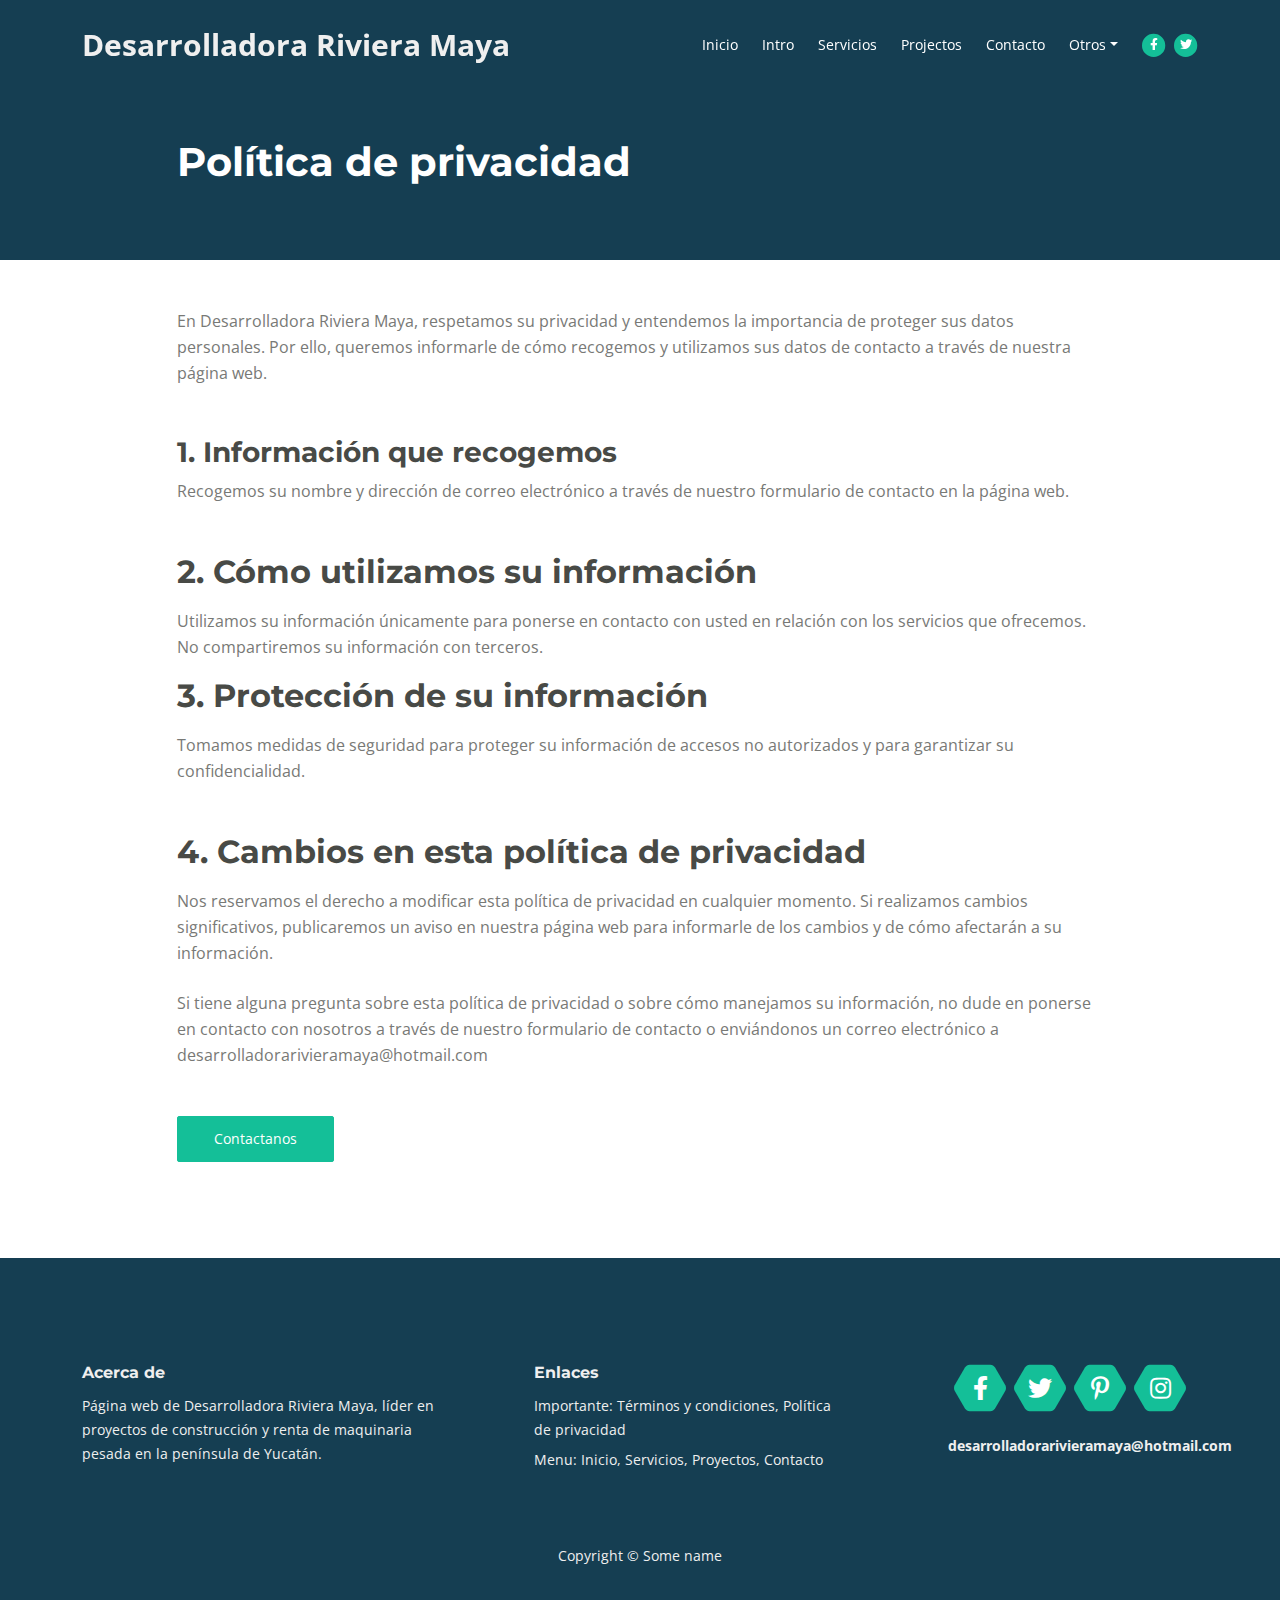
==== privacy.html @ b88d345f "[init] Landing Page" ====
<!DOCTYPE html>
<html lang="en">

<head>
  <meta charset="utf-8">
  <meta name="viewport" content="width=device-width, initial-scale=1, shrink-to-fit=no">

  <!-- SEO Meta Tags -->
  <meta name="description" content="Empresa de construcción y maquinaria pesada, política de privacidad">
  <meta name="author" content="https://htmlrev.com/">

  <!-- OG Meta Tags to improve the way the post looks when you share the page on Facebook, Twitter, LinkedIn -->
  <meta property="og:site_name" content="" /> <!-- website name -->
  <meta property="og:site" content="" /> <!-- website link -->
  <meta property="og:title" content="" /> <!-- title shown in the actual shared post -->
  <meta property="og:description" content="" /> <!-- description shown in the actual shared post -->
  <meta property="og:image" content="" /> <!-- image link, make sure it's jpg -->
  <meta property="og:url" content="" /> <!-- where do you want your post to link to -->
  <meta name="twitter:card" content="summary_large_image"> <!-- to have large image post format in Twitter -->

  <!-- Webpage Title -->
  <title>Política de privacidad</title>

  <!-- Styles -->
  <link
    href="https://fonts.googleapis.com/css2?family=Montserrat:wght@700&family=Open+Sans:ital,wght@0,400;0,700;1,400&display=swap"
    rel="stylesheet">
  <link href="css/bootstrap.min.css" rel="stylesheet">
  <link href="css/fontawesome-all.min.css" rel="stylesheet">
  <link href="css/swiper.css" rel="stylesheet">
  <link href="css/styles.css" rel="stylesheet">

  <!-- Favicon  -->
  <link rel="icon" href="images/favicon.png">
</head>

<body>

  <!-- Navigation -->
  <nav id="navbarExample" class="navbar navbar-expand-lg fixed-top navbar-dark" aria-label="Main navigation">
    <div class="container">

      <!-- Image Logo -->
      <!-- <a class="navbar-brand logo-image" href="index.html"><img src="images/logo.svg" alt="alternative"></a> -->

      <!-- Text Logo - Use this if you don't have a graphic logo -->
      <a class="navbar-brand logo-text" href="index.html">Desarrolladora Riviera Maya</a>

      <button class="navbar-toggler p-0 border-0" type="button" id="navbarSideCollapse" aria-label="Toggle navigation">
        <span class="navbar-toggler-icon"></span>
      </button>

      <div class="navbar-collapse offcanvas-collapse" id="navbarsExampleDefault">
        <ul class="navbar-nav ms-auto navbar-nav-scroll">
          <li class="nav-item">
            <a class="nav-link" href="index.html#header">Inicio</a>
          </li>
          <li class="nav-item">
            <a class="nav-link" href="index.html#intro">Intro</a>
          </li>
          <li class="nav-item">
            <a class="nav-link" href="index.html#services">Servicios</a>
          </li>
          <li class="nav-item">
            <a class="nav-link" href="index.html#projects">Projectos</a>
          </li>
          <li class="nav-item">
            <a class="nav-link" href="index.html#contact">Contacto</a>
          </li>
          <li class="nav-item dropdown">
            <a class="nav-link dropdown-toggle" href="#" id="dropdown01" data-bs-toggle="dropdown"
              aria-expanded="false">Otros</a>
            <ul class="dropdown-menu" aria-labelledby="dropdown01">
          </li>
          <li><a class="dropdown-item" href="index.html#about">Acerca de</a></li>
          <li>
            <div class="dropdown-divider"></div>
          </li>
          <li><a class="dropdown-item" href="index.html#team">Nuestro equipo</a></li>
          <li>
            <div class="dropdown-divider"></div>
          </li>
          <li><a class="dropdown-item" href="terms.html">Términos y condiciones</a></li>
          <li>
            <div class="dropdown-divider"></div>
          </li>
          <li><a class="dropdown-item" href="privacy.html">Politica de privacidad</a></li>
        </ul>
        </li>
        </ul>
        <span class="nav-item social-icons">
          <span class="fa-stack">
            <a href="#your-link">
              <i class="fas fa-circle fa-stack-2x"></i>
              <i class="fab fa-facebook-f fa-stack-1x"></i>
            </a>
          </span>
          <span class="fa-stack">
            <a href="#your-link">
              <i class="fas fa-circle fa-stack-2x"></i>
              <i class="fab fa-twitter fa-stack-1x"></i>
            </a>
          </span>
        </span>
      </div> <!-- end of navbar-collapse -->
    </div> <!-- end of container -->
  </nav> <!-- end of navbar -->
  <!-- end of navigation -->


  <!-- Header -->
  <header class="ex-header">
    <div class="container">
      <div class="row">
        <div class="col-xl-10 offset-xl-1">
          <h1>Política de privacidad</h1>
        </div> <!-- end of col -->
      </div> <!-- end of row -->
    </div> <!-- end of container -->
  </header> <!-- end of ex-header -->
  <!-- end of header -->


  <!-- Basic -->
  <div class="ex-basic-1 pt-5 pb-5">
    <div class="container">
      <div class="row">
        <div class="col-xl-10 offset-xl-1">

          <p class="mb-5">En Desarrolladora Riviera Maya, respetamos su privacidad y entendemos la importancia de
            proteger
            sus datos personales. Por ello, queremos informarle de cómo recogemos y utilizamos sus datos de contacto a
            través de nuestra página web.</p>
          <h3>1. Información que recogemos</h3>
          <p class="mb-5">Recogemos su nombre y dirección de correo electrónico a través de nuestro formulario de
            contacto en la página web.</p>

          <h2 class="mb-3">2. Cómo utilizamos su información</h2>
          <p>Utilizamos su información únicamente para ponerse en contacto con usted en relación con los servicios que
            ofrecemos. No compartiremos su información con terceros.</p>


          <h2 class="mb-3">3. Protección de su información</h2>
          <p class="mb-5">Tomamos medidas de seguridad para proteger su información de accesos no autorizados y para
            garantizar su confidencialidad.</p>

          <h2 class="mb-3">4. Cambios en esta política de privacidad</h2>
          <p class="mb-4">Nos reservamos el derecho a modificar esta política de privacidad en cualquier momento. Si
            realizamos cambios significativos, publicaremos un aviso en nuestra página web para informarle de los
            cambios y de cómo afectarán a su información.</p>

          <p class="mb-5">Si tiene alguna pregunta sobre esta política de privacidad o sobre cómo manejamos su
            información, no dude en ponerse en contacto con nosotros a través de nuestro formulario de contacto o
            enviándonos un correo electrónico a desarrolladorarivieramaya@hotmail.com</p>

          <a class="btn-solid-reg mb-5" href="index.html#contact">Contactanos</a>
        </div> <!-- end of col -->
      </div> <!-- end of row -->
    </div> <!-- end of container -->
  </div> <!-- end of ex-basic-1 -->
  <!-- end of basic -->


  <!-- Footer -->
  <div class="footer">
    <div class="container">
      <div class="row">
        <div class="col-lg-12">
          <div class="footer-col first">
            <h6>Acerca de</h6>
            <p class="p-small">Página web de Desarrolladora Riviera Maya, líder en proyectos de construcción y renta de
              maquinaria pesada en la península de Yucatán.</p>
          </div> <!-- end of footer-col -->
          <div class="footer-col second">
            <h6>Enlaces</h6>
            <ul class="list-unstyled li-space-lg p-small">
              <li>Importante: <a href="terms.html">Términos y condiciones</a>, <a href="privacy.html">Política de
                  privacidad</a>
              </li>
              <li>Menu: <a href="#header">Inicio</a>, <a href="index.html">Servicios</a>, <a
                  href="index.html">Proyectos</a>,
                <a href="index.html">Contacto</a>
              </li>
            </ul>
          </div> <!-- end of footer-col -->
          <div class="footer-col third">
            <span class="fa-stack">
              <a href="#your-link">
                <i class="fab fa-facebook-f fa-stack-1x"></i>
              </a>
            </span>
            <span class="fa-stack">
              <a href="#your-link">
                <i class="fab fa-twitter fa-stack-1x"></i>
              </a>
            </span>
            <span class="fa-stack">
              <a href="#your-link">
                <i class="fab fa-pinterest-p fa-stack-1x"></i>
              </a>
            </span>
            <span class="fa-stack">
              <a href="#your-link">
                <i class="fab fa-instagram fa-stack-1x"></i>
              </a>
            </span>
            <p class="p-small"><a
                href="mailto:desarroladorarivieramaya@hotmail.com"><strong>desarrolladorarivieramaya@hotmail.com</strong></a>
            </p>
          </div> <!-- end of footer-col -->
        </div> <!-- end of col -->
      </div> <!-- end of row -->
    </div> <!-- end of container -->
  </div> <!-- end of footer -->
  <!-- end of footer -->


  <!-- Copyright -->
  <div class="copyright">
    <div class="container">
      <div class="row">
        <div class="col-lg-12">
          <p class="p-small">Copyright © Some name</p>
        </div> <!-- end of col -->
      </div> <!-- enf of row -->
    </div> <!-- end of container -->
  </div> <!-- end of copyright -->
  <!-- end of copyright -->


  <!-- Back To Top Button -->
  <button onclick="topFunction()" id="myBtn">
    <img src="images/up-arrow.png" alt="alternative">
  </button>
  <!-- end of back to top button -->

  <!-- Scripts -->
  <script src="js/bootstrap.min.js"></script> <!-- Bootstrap framework -->
  <script src="js/swiper.min.js"></script> <!-- Swiper for image and text sliders -->
  <script src="js/purecounter.min.js"></script> <!-- Purecounter counter for statistics numbers -->
  <script src="js/replaceme.min.js"></script> <!-- ReplaceMe for rotating text -->
  <script src="js/isotope.pkgd.min.js"></script> <!-- Isotope for filter -->
  <script src="js/scripts.js"></script> <!-- Custom scripts -->
</body>

</html>
---- css/styles.css ----
/* Description: Master CSS file */

/*****************************************
Table Of Contents:
- General Styles
- Navigation
- Header
- Intro 
- Description
- Services
- Details 1
- Details 2
- Testimonials
- Registration
- Projects
- Projects Modals
- Team 
- About
- Contact
- Footer
- Back To Top Button
- Extra pages
- Media Queries
******************************************/

/*****************************************
Colors:
- Backgrounds - light gray #fbfbfb
- Navbar, footer - dark blue #153e52
- Buttons, icons - green #14bf98
- Headings text - black #484a46
- Body text - dark gray #787976
******************************************/


/**************************/
/*     General Styles     */
/**************************/
body,
html {
    width: 100%;
	height: 100%;
}

body, p {
	color: #787976; 
	font: 400 1rem/1.625rem "Open Sans", sans-serif;
}

h1 {
	color: #484a46;
	font-weight: 700;
	font-size: 2.5rem;
	line-height: 3.25rem;
	font-family: "Montserrat", sans-serif;
}

h2 {
	color: #484a46;
	font-weight: 700;
	font-size: 2rem;
	line-height: 2.5rem;
	font-family: "Montserrat", sans-serif;
}

h3 {
	color: #484a46;
	font-weight: 700;
	font-size: 1.75rem;
	line-height: 2.25rem;
	font-family: "Montserrat", sans-serif;
}

h4 {
	color: #484a46;
	font-weight: 700;
	font-size: 1.5rem;
	line-height: 2rem;
	font-family: "Montserrat", sans-serif;
}

h5 {
	color: #484a46;
	font-weight: 700;
	font-size: 1.25rem;
	line-height: 1.625rem;
	font-family: "Montserrat", sans-serif;
}

h6 {
	color: #484a46;
	font-weight: 700;
	font-size: 1rem;
	line-height: 1.375rem;
	font-family: "Montserrat", sans-serif;
}

.p-large {
	font-size: 1.125rem;
	line-height: 1.75rem;
}

.p-small {
	font-size: 0.875rem;
	line-height: 1.5rem;
}

.testimonial-text {
	font-style: italic;
}

.testimonial-author {
	font-weight: 700;
	font-size: 1.125rem;
	line-height: 1.5rem;
}

.li-space-lg li {
	margin-bottom: 0.5rem;
}

a {
	color: #787976;
	text-decoration: underline;
}

a:hover {
	color: #787976;
	text-decoration: underline;
}

.no-line {
	text-decoration: none;
}

.no-line:hover {
	text-decoration: none;
}

.bg-gray {
	background-color: #fbfbfb;
}

.green {
	color: #14bf98;
}

.section-title {
	color: #14bf98;
	font-weight: 700;
	font-size: 0.8125rem;
	line-height: 1.125rem;
}

.btn-solid-reg {
	display: inline-block;
	padding: 1.375rem 2.25rem 1.375rem 2.25rem;
	border: 1px solid #14bf98;
	border-radius: 2px;
	background-color: #14bf98;
	color: #ffffff;
	font-size: 0.875rem;
	line-height: 0;
	text-decoration: none;
	transition: all 0.2s;
}

.btn-solid-reg:hover {
	background-color: transparent;
	color: #14bf98; /* needs to stay here because of the color property of a tag */
	text-decoration: none;
}

.btn-solid-lg {
	display: inline-block;
	padding: 1.625rem 2.625rem 1.625rem 2.625rem;
	border: 1px solid #14bf98;
	border-radius: 2px;
	background-color: #14bf98;
	color: #ffffff;
	font-size: 0.875rem;
	line-height: 0;
	text-decoration: none;
	transition: all 0.2s;
}

.btn-solid-lg:hover {
	background-color: transparent;
	color: #14bf98; /* needs to stay here because of the color property of a tag */
	text-decoration: none;
}

.btn-outline-reg {
	display: inline-block;
	padding: 1.375rem 2.25rem 1.375rem 2.25rem;
	border: 1px solid #14bf98;
	border-radius: 2px;
	background-color: transparent;
	color: #14bf98;
	font-size: 0.875rem;
	line-height: 0;
	text-decoration: none;
	transition: all 0.2s;
}

.btn-outline-reg:hover {
	background-color: #14bf98;
	color: #ffffff;
	text-decoration: none;
}

.btn-outline-lg {
	display: inline-block;
	padding: 1.625rem 2.625rem 1.625rem 2.625rem;
	border: 1px solid #14bf98;
	border-radius: 2px;
	background-color: transparent;
	color: #14bf98;
	font-size: 0.875rem;
	line-height: 0;
	text-decoration: none;
	transition: all 0.2s;
}

.btn-outline-lg:hover {
	background-color: #14bf98;
	color: #ffffff;
	text-decoration: none;
}

.btn-outline-sm {
	display: inline-block;
	padding: 1rem 1.5rem 1rem 1.5rem;
	border: 1px solid #14bf98;
	border-radius: 2px;
	background-color: transparent;
	color: #14bf98;
	font-size: 0.875rem;
	line-height: 0;
	text-decoration: none;
	transition: all 0.2s;
}

.btn-outline-sm:hover {
	background-color: #14bf98;
	color: #ffffff;
	text-decoration: none;
}

.form-floating label {
	margin-left: 0.5rem;
	color: #72719b;
}

.form-floating>.form-control:focus~label,
.form-floating>.form-control:not(:placeholder-shown)~label,
.form-floating>.form-select~label {
	transform: scale(0.85) translateY(-.75rem) translateX(.15rem);
}

.form-floating .form-control {
	padding-left: 1.25rem;
}

.form-select {
	height: calc(3.5rem + 2px);
	padding-left: 1.25rem;
	color: #72719b;
}

.form-floating textarea.form-control {
	height: 100%;
}

.form-floating .form-control:hover,
.form-select:hover {
	border: 1px solid #a1a1a1;
}

.form-control-submit-button {
	display: inline-block;
	width: 100%;
	height: 3.625rem;
	border: 1px solid #14bf98;
	border-radius: 2px;
	background-color: #14bf98;
	color: #ffffff;
	font-weight: 400;
	font-size: 0.875rem;
	line-height: 0;
	cursor: pointer;
	transition: all 0.2s;
}

.form-control-submit-button:hover {
	border: 1px solid #14bf98;
	background-color: transparent;
	color: #14bf98;
}

.modal-dialog {
	margin-right: 1rem;
	margin-left: 1rem;
	pointer-events: all;
}

.modal-content {
	background-color: #ffffff;
}

.modal-content .btn-close {
	position: absolute;
	right: 6px;
	top: 10px;
	background: transparent url("data:image/svg+xml,%3csvg xmlns='http://www.w3.org/2000/svg' viewBox='0 0 16 16' fill='%23000'%3e%3cpath d='M.293.293a1 1 0 011.414 0L8 6.586 14.293.293a1 1 0 111.414 1.414L9.414 8l6.293 6.293a1 1 0 01-1.414 1.414L8 9.414l-6.293 6.293a1 1 0 01-1.414-1.414L6.586 8 .293 1.707a1 1 0 010-1.414z'/%3e%3c/svg%3e") no-repeat;
	background-size: 16px 16px;
}

/* Fade Animation For Rotating Text - ReplaceMe  */
@-webkit-keyframes fadeIn {
	from {
		opacity: 0;
	}
	to {
		opacity: 1;
	}
}

@keyframes fadeIn {
	from {
		opacity: 0;
	}
	to {
		opacity: 1;
	}
}

.fadeIn {
	-webkit-animation: fadeIn 0.6s;
	animation: fadeIn 0.6s;
}

@-webkit-keyframes fadeOut {
	from {
		opacity: 1;
	}
	to {
		opacity: 0;
	}
}

@keyframes fadeOut {
	from {
		opacity: 1;
	}
	to {
		opacity: 0;
	}
}
/* end of fade animation for rotating text - replaceme */


/**********************/
/*     Navigation     */
/**********************/
.navbar {
	background-color: #153e52;
	font-size: 0.875rem;
	line-height: 0.875rem;
	box-shadow: 0 2px 6px 0 rgba(0, 0, 0, 0.05);
}

.navbar .navbar-brand {
	padding-top: 0.25rem;
	padding-bottom: 0.25rem;
}

.navbar .logo-image img {
    width: 139px;
	height: 32px;
}

.navbar .logo-text {
	color: #efefef;
	font-weight: 700;
	font-size: 1.875rem;
	line-height: 1rem;
	text-decoration: none;
}

.offcanvas-collapse {
	position: fixed;
	top: 3.25rem; /* adjusts the height between the top of the page and the offcanvas menu */
	bottom: 0;
	left: 100%;
	width: 100%;
	padding-right: 1rem;
	padding-left: 1rem;
	overflow-y: auto;
	visibility: hidden;
	background-color: #153e52;
	transition: visibility .3s ease-in-out, -webkit-transform .3s ease-in-out;
	transition: transform .3s ease-in-out, visibility .3s ease-in-out;
	transition: transform .3s ease-in-out, visibility .3s ease-in-out, -webkit-transform .3s ease-in-out;
}

.offcanvas-collapse.open {
	visibility: visible;
	-webkit-transform: translateX(-100%);
	transform: translateX(-100%);
}

.navbar .navbar-nav {
	margin-top: 0.75rem;
	margin-bottom: 0.5rem;
}

.navbar .nav-item .nav-link {
	padding-top: 0.625rem;
	padding-bottom: 0.625rem;
	color: #ffffff;
	text-decoration: none;
	transition: all 0.2s ease;
}

.navbar .nav-item.dropdown.show .nav-link,
.navbar .nav-item .nav-link:hover,
.navbar .nav-item .nav-link:focus,
.navbar .nav-item .nav-link.active {
	color: #14bf98;
}

/* Dropdown Menu */
.navbar .dropdown .dropdown-menu {
	animation: fadeDropdown 0.2s; /* required for the fade animation */
}

@keyframes fadeDropdown {
    0% {
        opacity: 0;
    }

    100% {
        opacity: 1;
	}
}

.navbar .dropdown-menu {
	margin-top: 0.25rem;
	margin-bottom: 0.25rem;
	border: none;
	background-color: #153e52;
}

.navbar .dropdown-item {
	padding-top: 0.5rem;
	padding-bottom: 0.625rem;
	color: #ffffff;
	font-size: 0.875rem;
	line-height: 0.875rem;
	text-decoration: none;
}

.navbar .dropdown-item:hover {
	background-color: #153e52;
	color: #14bf98;
}

.navbar .dropdown-divider {
	width: 100%;
	height: 1px;
	margin: 0.5rem auto 0.5rem auto;
	border: none;
	background-color: #246a8c;
}
/* end of dropdown menu */

.navbar .fa-stack {
	width: 2em;
	margin-right: 0.25rem;
	font-size: 0.75rem;
}

.navbar .fa-stack-2x {
	color: #14bf98;
	transition: all 0.2s ease;
}

.navbar .fa-stack-1x {
	color: #ffffff;
	transition: all 0.2s ease;
}

.navbar .fa-stack:hover .fa-stack-2x {
	color: #ffffff;
}

.navbar .fa-stack:hover .fa-stack-1x {
	color: #14bf98;
}

.navbar .navbar-toggler {
	padding: 0;
	border: none;
	font-size: 1.25rem;
}


/*****************/
/*    Header     */
/*****************/
.header {
	padding-top: 10rem;
	padding-bottom: 8.5rem;
	background: linear-gradient(rgba(0, 0, 0, 0.3), rgba(0, 0, 0, 0.5)), url('../images/header-background.jpg') center center no-repeat;
	background-size: cover;
	text-align: center;
}

.header .h1-large {
	margin-bottom: 1rem;
	color: #ffffff;
	font-size: 3rem;
	line-height: 3.5rem;
}

.header .p-large {
	margin-bottom: 2.375rem;
	color: #efefef;
}


/*****************/
/*     Intro     */
/*****************/
.basic-1 {
	padding-top: 7.75rem;
	padding-bottom: 4rem;
}

.basic-1 .text-container {
	margin-bottom: 3.5rem;
}

.basic-1 .section-title {
	margin-bottom: 0.5rem;
}

.basic-1 h2 {
	margin-bottom: 1.375rem;
}

.basic-1 .testimonial-author {
	color: #484a46;
}

/* Hover Animation */
.basic-1 .image-container {
	overflow: hidden;
	border-radius: 4px;
}

.basic-1 .image-container img {
	margin: 0;
	border-radius: 4px;
	transition: all 0.3s;
}

.basic-1 .image-container:hover img {
	-moz-transform: scale(1.15);
	-webkit-transform: scale(1.15);
	transform: scale(1.15);
} 
/* end of hover animation */


/***********************/
/*     Description     */
/***********************/
.cards-1 {
	padding-top: 4rem;
	padding-bottom: 4rem;
	text-align: center;
}

.cards-1 .card {
	margin-bottom: 3rem;
	border: none;
	text-align: left;
}

.cards-1 .fa-stack {
	width: 6rem;
	height: 6rem;
	margin-bottom: 1rem;
	line-height: 6rem;
}

.cards-1 .fa-stack .hexagon {
	position: absolute;
	width: 6rem;
	height: 6rem;
	background: url('../images/hexagon-green.svg') center center no-repeat;
	background-size: 6rem 6rem;
}

.cards-1 .fa-stack-1x {
	color: #ffffff;
	font-size: 2rem;
}

.cards-1 .card-body {
	padding: 0;
}

.cards-1 .card-title {
	margin-bottom: 0.625rem;
}


/********************/
/*     Services     */
/********************/
.cards-2 {
	padding-top: 8rem;
	padding-bottom: 3.75rem;
	text-align: center;
}

.cards-2 .section-title {
	margin-bottom: 0.5rem;
}

.cards-2 .h2-heading {
	margin-bottom: 3.5rem;
}

.cards-2 .card {
	margin-bottom: 6rem;
	border: none;
	background-color: #ffffff;
}

/* Hover Animation */
.cards-2 .card-image {
	overflow: hidden;
	margin-bottom: 2.25rem;
}

.cards-2 .card-image img {
	margin: 0;
	transition: all 0.3s;
}

.cards-2 .card-image:hover img {
	-moz-transform: scale(1.15);
	-webkit-transform: scale(1.15);
	transform: scale(1.15);
} 
/* end of hover animation */

.cards-2 .card-body {
	padding: 0 1.5rem 3rem 1.5rem;
}

.cards-2 .card-body p {
	text-align: left;
}

.cards-2 .list-unstyled {
	margin-bottom: 2rem;
	text-align: left;
}

.cards-2 .list-unstyled .fas {
	color: #14bf98;
	font-size: 0.375rem;
	line-height: 1.625rem;
}

.cards-2 .list-unstyled .flex-grow-1 {
	margin-left: 0.5rem;
}

.cards-2 .card-body .price {
	color: #484a46;
	font-weight: 700;
	font-size: 1.125rem;
	line-height: 1.625rem;
}

.cards-2 .card-body .price span {
	color: #14bf98;
}

.cards-2 .button-wrapper {
	position: absolute;
	right: 0;
	bottom: -1.5rem;
	left: 0;
}

.cards-2 .btn-solid-reg:hover {
	background-color: #ffffff;
}


/*********************/
/*     Details 1     */
/*********************/
.accordion-1 .area-1 {
	height: 440px;
	background: url('../images/details-1-background.jpg') center center no-repeat;
	background-size: cover;
}

.accordion-1 .area-2 {
	padding-top: 7.75rem;
	padding-bottom: 5rem;
}

.accordion-1 .accordion {
	max-width: 90%;
	margin-right: auto;
	margin-left: auto;
}

.accordion-1 h2 {
	margin-bottom: 2.5rem;
}

.accordion-1 .accordion-item {
	margin-bottom: 2.5rem;
	border: none;
	border-radius: 0;
	background-color: transparent;
}

.accordion-1 .accordion-item:last-of-type {
	margin-bottom: 0;
}

.accordion-1 .accordion-icon {
	position: absolute;
	width: 2.25rem;
	height: 2.25rem;
	border-radius: 50%;
	background-color: #14bf98;
	color: #ffffff;
	font-weight: 700;
	font-size: 1rem;
	line-height: 2.25rem;
	text-align: center;
	cursor: pointer;
	transition: all 0.2s ease;
}

.accordion-1 .accordion-header {
	margin-left: 3rem;
	padding-top: 0.25rem;
	padding-bottom: 0.25rem;
	border: none;
	background-color: transparent;
}

.accordion-1 .accordion-header button {
	padding: 0;
	border: none;
	background-color: transparent;
	color: #484a46;
	box-shadow: none;
	font-weight: 700;
	font-size: 1.25rem;
	line-height: 1.625rem;
	letter-spacing: -0.4px;
	text-align: left;
}

.accordion-1 .accordion-header button:after {
	display: none;
}

.accordion-1 .accordion-body {
	margin-left: 3rem;
	padding: 0.375rem 0 0 0;
}


/*********************/
/*     Details 2     */
/*********************/
.tabs-1 .tabs-container {
	max-width: 90%;
	margin-right: auto;
	margin-left: auto;
	padding-top: 5rem;
	padding-bottom: 7.5rem;
}

.tabs-1 .nav-tabs {
	justify-content: center;
	margin-bottom: 1.125rem;
	border-bottom: none;
}

.tabs-1 .nav-link {
	margin-right: 1.625rem;
	margin-bottom: 0.875rem;
	padding: 0;
	border: none;
	border-radius: 2px;
	color: #c1cace;
	font-weight: 700;
	font-size: 1.375rem;
	line-height: 1.375rem;
	font-family: "Montserrat", sans-serif;
	text-decoration: none;
	cursor: pointer;
	transition: all 0.2s ease;
}

.tabs-1 .nav-link:hover,
.tabs-1 .nav-link.active {
	color: #14bf98;
}

.tabs-1 .nav-link .fas {
	margin-right: 0.125rem;
	font-size: 0.875rem;
	vertical-align: 20%;
}

.tabs-1 #tab-1 .progress-container {
	margin-top: 1.5rem;
}

.tabs-1 #tab-1 .progress-container .title {
	margin-bottom: 0.25rem;
	color: #484a46;
	font: 600 0.875rem/1.25rem "Open Sans", sans-serif;
}

.tabs-1 #tab-1 .progress {
	height: 22px;
	margin-bottom: 1.125rem;
	border-radius: 0.125rem;
	background-color: #f9fafc;
}

.tabs-1 #tab-1 .progress-bar {
	display: block;
	padding-left: 1.5rem;
	background: linear-gradient(to bottom right, #14bf98, #1bd1a7);
}

.tabs-1 #tab-1 .progress-bar.first {
	width: 100%;
}

.tabs-1 #tab-1 .progress-bar.second {
	width: 75%;
}

.tabs-1 #tab-1 .progress-bar.third {
	width: 90%;
}

.tabs-1 #tab-2 .list-unstyled {
	margin-top: 1.75rem;
	margin-bottom: 0;
	vertical-align: top;
}

.tabs-1 #tab-2 .list-unstyled li {
	margin-bottom: 2rem;
}

.tabs-1 #tab-2 .list-unstyled .bullet-number {
	color: #14bf98;
	font-weight: 700;
	font-size: 2rem;
	line-height: 2rem;
}

.tabs-1 #tab-2 .list-unstyled .flex-grow-1 {
	margin-left: 0.875rem;
}

.tabs-1 #tab-3 .list-unstyled {
	margin-bottom: 1.75rem;
}

.tabs-1 #tab-3 .list-unstyled .fas {
	color: #14bf98;
	font-size: 0.375rem;
	line-height: 1.625rem;
}

.tabs-1 #tab-3 .list-unstyled .flex-grow-1 {
	margin-left: 0.5rem;
}

.tabs-1 .area-2 {
	height: 432px;
	background: url('../images/details-2-background.jpg') center center no-repeat;
	background-size: cover;
}


/************************/
/*     Testimonials     */
/************************/
.slider-1 {
	padding-top: 8rem;
	padding-bottom: 8rem;
	text-align: center;
}

.slider-1 .h2-heading {
	margin-bottom: 3.5rem;
}

.slider-1 .slider-container {
	position: relative;
}

.slider-1 .swiper-container {
	position: static;
	width: 88%;
	text-align: center;
}

.slider-1 .swiper-button-prev:focus,
.slider-1 .swiper-button-next:focus {
	/* even if you can't see it chrome you can see it on mobile device */
	outline: none;
}

.slider-1 .swiper-button-prev {
	left: -10px;
	background-image: url("data:image/svg+xml;charset=utf-8,%3Csvg%20xmlns%3D'http%3A%2F%2Fwww.w3.org%2F2000%2Fsvg'%20viewBox%3D'0%200%2028%2044'%3E%3Cpath%20d%3D'M0%2C22L22%2C0l2.1%2C2.1L4.2%2C22l19.9%2C19.9L22%2C44L0%2C22L0%2C22L0%2C22z'%20fill%3D'%23484a46'%2F%3E%3C%2Fsvg%3E");
	background-size: 18px 28px;
}

.slider-1 .swiper-button-next {
	right: -10px;
	background-image: url("data:image/svg+xml;charset=utf-8,%3Csvg%20xmlns%3D'http%3A%2F%2Fwww.w3.org%2F2000%2Fsvg'%20viewBox%3D'0%200%2028%2044'%3E%3Cpath%20d%3D'M27%2C22L27%2C22L5%2C44l-2.1-2.1L22.8%2C22L2.9%2C2.1L5%2C0L27%2C22L27%2C22z'%20fill%3D'%23484a46'%2F%3E%3C%2Fsvg%3E");
	background-size: 18px 28px;
}

.slider-1 .card {
	position: relative;
	border: none;
	background-color: transparent;
}

.slider-1 .card-image {
	width: 96px;
	height: 96px;
	margin-right: auto;
	margin-bottom: 1.5rem;
	margin-left: auto;
	border-radius: 50%;
}

.slider-1 .card-body {
	padding: 0;
}

.slider-1 .testimonial-author {
	margin-bottom: 0;
	color: #484a46;
}


/************************/
/*     Registration     */
/************************/
.form-1 {
	padding-top: 8rem;	
	padding-bottom: 8rem;	
	background-color: #153e52;
}

.form-1 .text-container {
	margin-bottom: 4rem;
}

.form-1 .section-title {
	margin-bottom: 0.5rem;
}

.form-1 h2,
.form-1 p,
.form-1 .list-unstyled,
.form-1 .form-check-label,
.form-1 .form-check-label a {
	color: #ffffff;
}

.form-1 h2 {
	margin-bottom: 1.375rem;
}

.form-1 .list-unstyled .fas {
	color: #14bf98;
	font-size: 0.375rem;
	line-height: 1.625rem;
}

.form-1 .list-unstyled .flex-grow-1 {
	margin-left: 0.625rem;
}

.form-1 .form-floating label {
	color: #ffffff;
}

.form-1 .form-control,
.form-1 .form-select {
	border: 1px solid #39728f;
	border-radius: 2px;
	background-color: #2a5d77;
	color: #ffffff;
}

.form-1 .form-floating .form-control:hover,
.form-1 .form-select:hover {
	border: 1px solid #62a3c1;
}

.form-1 .form-select {
	background-image:url("data:image/svg+xml,%3csvg xmlns='http://www.w3.org/2000/svg' viewBox='0 0 16 16'%3e%3cpath fill='none' stroke='%23ffffff' stroke-linecap='round' stroke-linejoin='round' stroke-width='2' d='M2 5l6 6 6-6'/%3e%3c/svg%3e");
}


/********************/
/*     Projects     */
/********************/
.filter {
	padding-top: 8.5rem;
	padding-bottom: 9rem;
	text-align: center;
}

.filter .section-title {
	margin-bottom: 0.5rem;
}

.filter h2 {
	margin-bottom: 0.75rem;
}

.filter .p-heading {
	margin-bottom: 3rem;
}

.filter .button-group {
	margin-bottom: 1.5rem;
}

.filter .button-group .button {
	display: inline-block;
	margin-right: 0.1875rem;
	margin-bottom: 0.5rem;
	margin-left: 0.1875rem;
	padding: 0.3125rem 1.375rem 0.25rem 1.375rem;
	border-radius: 2px;
	border: none;
	background-color: #f1f4f7;
	color: #7b7e85;
	font-weight: 700;
	font-size: 0.75rem;
	line-height: 1.25rem;
	font-family: "Montserrat", sans-serif;
	cursor: pointer;
	text-decoration: none;
	transition: all 0.2s ease;
}

.filter .button-group .button:hover {
	background-color: #14bf98;
	color: #ffffff;
}

.filter .button-group .button.is-checked {
	background-color: #14bf98;
	color: #ffffff;
}

.filter .grid {
	max-width: 351px;
	margin-right: auto;
	margin-left: auto;
}

.filter .element-item a {
	cursor: pointer;
}

/* Hover Animation */
.filter .element-item {
	position: relative;
	float: left;
	overflow: hidden;
	width: 50%;
	background-color: #000000; /* to hide 1px white margin in IE */
}

.filter .element-item img {
	max-width: 100%;
	margin: 0;
	transition: all 0.3s;
}

.filter .element-item:hover img {
	-moz-transform: scale(1.15);
	-webkit-transform: scale(1.15);
	transform: scale(1.15);
} 
/* end of hover animation */

.filter .element-item .element-item-overlay { 
	position: absolute;
	z-index: 2;
	top: 0;
	left: 0;
	width: 100%;
	height: 100%;
	background-color: rgba(0, 0, 0, 0.4);
	opacity: 1;
	text-align: center;
	transition: all 0.3s;
}

.filter .element-item .element-item-overlay span { 
	position: absolute;
	z-index: 3;
	top: 44%;
	right: 0;
	left: 0;
	color: #ffffff;
	font-weight: 700;
	font-size: 1.125rem;
	line-height: 1.625rem;
	font-family: "Montserrat", sans-serif;
}


/***************************/
/*     Projects Modals     */
/***************************/
.projects-modals .modal-dialog {
	max-width: 1150px;
	margin-top: 120px;
}

.projects-modals .modal-content {
	padding: 2.75rem 1.25rem;
}

.projects-modals .modal-content .image-container {
	margin-bottom: 3rem;
}

.projects-modals .modal-content img {
	border-radius: 6px;
}

.projects-modals .modal-content h3 {
	margin-bottom: 0.5rem;
}

.projects-modals .modal-content hr {
	width: 44px;
	margin-top: 0.125rem;
	margin-bottom: 1.25rem;
	margin-left: 0;
	height: 2px;
	border: none;
	background-color: #53575a;
	opacity: 1;
}

.projects-modals .modal-content h4 {
	margin-top: 2rem;
	margin-bottom: 0.625rem;
}

.projects-modals .modal-content .list-unstyled {
	margin-bottom: 2rem;
}

.projects-modals .modal-content .list-unstyled .fas {
	font-size: 0.75rem;
	line-height: 1.75rem;
}

.projects-modals .modal-content .list-unstyled .flex-grow-1 {
	margin-left: 0.5rem;
}

.projects-modals .modal-content .btn-solid-reg {
	margin-right: 0.5rem;
}

.projects-modals .modal-content .btn-outline-reg {
	cursor: pointer;
}


/****************/
/*     Team     */
/****************/
.card-2 {
	padding-top: 7.75rem;
	padding-bottom: 4.25rem;
	text-align: center;
}

.card-2 .p-heading {
	margin-bottom: 3.5rem;
}

.card-2 .card {
	max-width: 300px;
	margin-right: auto;
	margin-bottom: 4rem;
	margin-left: auto;
	border: none;
	background-color: transparent;
}

/* Hover Animation */
.card-2 .card-image {
	overflow: hidden;
	margin-bottom: 1.5rem;
	border-radius: 2px;
}

.card-2 .card-image img {
	margin: 0;
	border-radius: 2px;
	transition: all 0.3s;
}

.card-2 .card-image:hover img {
	-moz-transform: scale(1.15);
	-webkit-transform: scale(1.15);
	transform: scale(1.15);
} 
/* end of hover animation */

.card-2 .card-body {
	padding: 0;
}

.card-2 .card-title {
	margin-bottom: 0.125rem;
}

.card-2 .fa-stack {
	width: 1.75rem;
	height: 1.75rem;
	margin-right: 0.125rem;
	margin-left: 0.125rem;
	line-height: 1.75rem;
}

.card-2 .fa-stack .fa-stack-2x {
	font-size: 1.75rem;
}

.card-2 .fa-stack .fa-stack-2x,
.card-2 .fa-stack .fa-stack-1x {
	width: 1.75rem;
	height: 1.75rem;
}

.card-2 .fa-circle {
	color: #14bf98;
	transition: all 0.2s ease;
}

.card-2 .fab {
	color: #ffffff;
}

.card-2 .fa-stack:hover .fa-circle {
	color: #ffffff;
}

.card-2 .fa-stack:hover .fab {
	color: #14bf98;
}


/*****************/
/*     About     */
/*****************/
.counter {
	padding-top: 8.25rem;
	padding-bottom: 5.75rem;
}

/* Hover Animation */
.counter .image-container {
	overflow: hidden;
	margin-bottom: 3rem;
	border-radius: 4px;
}

.counter .image-container img {
	margin: 0;
	border-radius: 4px;
	transition: all 0.3s;
}

.counter .image-container:hover img {
	-moz-transform: scale(1.15);
	-webkit-transform: scale(1.15);
	transform: scale(1.15);
} 
/* end of hover animation */

.counter .section-title {
	margin-bottom: 0.5rem;
}

.counter h2 {
	margin-bottom: 1.375rem;
}

.counter .list-unstyled {
	margin-bottom: 2rem;
}

.counter .list-unstyled .fas {
	color: #14bf98;
	font-size: 0.375rem;
	line-height: 1.625rem;
}

.counter .list-unstyled .flex-grow-1 {
	margin-left: 0.5rem;
}

.counter .counter-container {
	text-align: center;
}

.counter .counter-container .counter-cell {
	display: inline-block;
	width: 9rem;
	margin-right: 1.5rem;
	margin-bottom: 2rem;
}

.counter .counter-container .wrapper {
	display: flex;
	align-items: center;
}

.counter .counter-container .purecounter {
	margin-bottom: 0.125rem;
	color: #14bf98;
	font-weight: 700;
	font-size: 2.875rem;
	line-height: 3.25rem;
	font-family: "Montserrat", sans-serif;
}

.counter .counter-container .counter-info {
	margin-left: 0.875rem;
	font-size: 0.875rem;
	line-height: 1.25rem;
}


/*******************/
/*     Contact     */
/*******************/
.form-2 {
	padding-top: 8rem;
	padding-bottom: 7rem;
}

.form-2 .text-container {
	margin-bottom: 4rem;
}

.form-2 .section-title {
	margin-bottom: 0.5rem;
 }

.form-2 h2 {
	margin-bottom: 1.375rem;
}

.form-2 .list-unstyled {
	font-size: 1rem;
	line-height: 1.625rem;
}

.form-2 .list-unstyled .fas,
.form-2 .list-unstyled .fab {
	margin-right: 0.5rem;
	font-size: 0.875rem;
	color: #14bf98;
}

.form-2 .list-unstyled .fa-phone {
	vertical-align: 3%;
}


/******************/
/*     Footer     */
/******************/
.footer {
	padding-top: 6.5rem;
	padding-bottom: 1.5rem;
	background-color: #153e52;
}

.footer a {
	text-decoration: none;
}

.footer .footer-col {
	margin-bottom: 3rem;
}

.footer h6 {
	margin-bottom: 0.625rem;
	color: #efefef;
}

.footer p,
.footer a,
.footer ul {
	color: #efefef;
}

.footer .li-space-lg li {
	margin-bottom: 0.375rem;
}

.footer .footer-col.third .fa-stack {
	width: 3.25rem;
	height: 3.25rem;
	margin-bottom: 1.25rem;
	margin-right: 0.375rem;
	background: url('../images/hexagon-green.svg') center center no-repeat;
	background-size: 52px 52px;
	transition: all 0.2s ease;
}

.footer .footer-col.third .fa-stack:hover {
	background: url('../images/hexagon-white.svg') center center no-repeat;
	background-size: 3.25rem 3.25rem;
}

.footer .footer-col.third .fa-stack .fa-stack-1x {
	color: #ffffff;
	font-size: 1.5rem;
	line-height: 3.25rem;
}

.footer .footer-col.third .fa-stack:hover .fa-stack-1x {
	color: #14bf98;
}


/*********************/
/*     Copyright     */
/*********************/
.copyright {
	padding-bottom: 1rem;
	background-color: #153e52;
	text-align: center;
}

.copyright p,
.copyright a {
	color: #efefef;
	text-decoration: none;
}


/******************************/
/*     Back To Top Button     */
/******************************/
#myBtn {
	position: fixed; 
  	z-index: 99; 
	bottom: 20px; 
	right: 20px; 
	display: none; 
	width: 52px;
	height: 52px;
	border: none; 
	border-radius: 50%; 
	outline: none; 
	background-color: #0b202b; 
	cursor: pointer; 
}

#myBtn:hover {
	background-color: #14bf98;
}

#myBtn img {
	margin-bottom: 0.25rem;
	width: 18px;
}


/***********************/
/*     Extra Pages     */
/***********************/
.ex-header {
	padding-top: 8.5rem;
	padding-bottom: 4rem;
	background-color: #153e52;
}

.ex-header h1 {
	color: #ffffff;
}

.ex-basic-1 .list-unstyled .fas {
	color: #14bf98;
	font-size: 0.375rem;
	line-height: 1.625rem;
}

.ex-basic-1 .list-unstyled .flex-grow-1 {
	margin-left: 0.5rem;
}

.ex-basic-1 .text-box {
	padding: 1.25rem 1.25rem 0.5rem 1.25rem;
	background-color: #fbfbfb;
}

.ex-cards-1 .card {
	border: none;
	background-color: transparent;
}

.ex-cards-1 .card .fa-stack {
	width: 2em;
	font-size: 1.125rem;
}

.ex-cards-1 .card .fa-stack-2x {
	color: #14bf98;
}

.ex-cards-1 .card .fa-stack-1x {
	width: 2em;
	color: #ffffff;
	font-weight: 700;
	line-height: 2.125rem;
}

.ex-cards-1 .card .list-unstyled .flex-grow-1 {
	margin-left: 2.25rem;
}

.ex-cards-1 .card .list-unstyled .flex-grow-1 h5 {
	margin-top: 0.125rem;
	margin-bottom: 0.5rem;
}


/*************************/
/*     Media Queries     */
/*************************/	
/* Min-width 768px */
@media (min-width: 768px) {

	/* Header */
	.header {
		padding-top: 11rem;
		padding-bottom: 9rem;
	}

	.header .p-large {
		width: 35rem;
		margin-right: auto;
		margin-left: auto;
	}
	/* end of header */


	/* Services */
	.cards-2 .card-body {
		padding-right: 2.25rem;
		padding-left: 2.25rem;
	}
	/* end of services */


	/* Details 1 */
	.accordion-1 .accordion {
		max-width: 70%;
	}
	/* end of details 1 */


	/* Details 2 */
	.tabs-1 .tabs-container {
		max-width: 70%;
	}

	.tabs-1 #tab-2 .list-unstyled {
		display: inline-block;
		width: 45%;
		margin-top: 0;
	}
	
	.tabs-1 #tab-2 .list-unstyled.first {
		margin-right: 2rem;
	}
	/* end of details 2 */


	/* Projects */
	.filter .element-item .element-item-overlay { 
		opacity: 0;
		transition: opacity 0.3s ease;
	}

	.filter .element-item:hover .element-item-overlay {
		opacity: 1;
	}
	/* end of projects */


	/* About */
	.counter .counter-container {
		text-align: left;
	}
	/* end of about */


	/* Contact */
	.form-2 .list-unstyled li {
		display: inline-block;
		margin-right: 1rem;
	}

	.form-2 .list-unstyled .address {
		display: block;
	}
	/* end of contact */


	/* Extra Pages */
	.ex-basic-1 .text-box {
		padding: 1.75rem 2rem 0.875rem 2rem;
	}
	/* end of extra pages */
}
/* end of min-width 768px */


/* Min-width 992px */
@media (min-width: 992px) {
	
	/* General Styles */
	.h2-heading {
		width: 35.25rem;
		margin-right: auto;
		margin-left: auto;
	}

	.p-heading {
		width: 40rem;
		margin-right: auto;
		margin-left: auto;
	}

	/* Stops body and navbar shift on modal open */
	body.modal-open {
		overflow-y: scroll !important;
		padding-right: 0 !important;
	}

	body.modal-open .navbar {
		padding-right: 0 !important;
	}
	/* end of stops body and navbar shift on modal open */

	.modal {
		padding-right: 0 !important;
	}

	.modal-dialog {
		margin-right: auto;
		margin-left: auto;
	}
	/* end of general styles */


	/* Navigation */
	.navbar {
		padding-top: 1.75rem;
		background-color: transparent;
		box-shadow: none;
		transition: all 0.2s;
	}

	.navbar.extra-page {
		padding-top: 0.5rem;
	}

	.navbar.top-nav-collapse {
		padding-top: 0.5rem;
		padding-bottom: 0.5rem;
		background-color: #153e52;
		box-shadow: 0 2px 6px 0 rgba(0, 0, 0, 0.05);
	}

	.offcanvas-collapse {
		position: static;
		top: auto;
		bottom: auto;
		left: auto;
		width: auto;
		padding-right: 0;
		padding-left: 0;
		background-color: transparent;
		overflow-y: visible;
		visibility: visible;
	}

	.offcanvas-collapse.open {
		-webkit-transform: none;
		transform: none;
	}

	.navbar .navbar-nav {
		margin-top: 0;
		margin-bottom: 0;
	}
	
	.navbar .nav-item .nav-link {
		padding-right: 0.75rem;
		padding-left: 0.75rem;
	}

	.navbar .dropdown-menu {
		padding-top: 0.75rem;
		padding-bottom: 0.75rem;
		box-shadow: 0 3px 3px 1px rgba(0, 0, 0, 0.08);
	}

	.navbar .dropdown-divider {
		width: 90%;
	}

	.navbar .social-icons {
		margin-left: 0.5rem;
	}
	
	.navbar .fa-stack {
		margin-right: 0;
		margin-left: 0.25rem;
	}
	/* end of navigation */


	/* Header */
	.header {
		padding-top: 16rem;
		padding-bottom: 15rem;
	}
	/* end of header */


	/* Intro */
	.basic-1 {
		padding-top: 8.25rem;
	}

	.basic-1 .text-container {
		margin-bottom: 0;
	}
	/* end of intro */


	/* Description */
	.cards-1 .card {
		display: inline-block;
		width: 290px;
		vertical-align: top;
	}
	
	.cards-1 .card:nth-of-type(3n+2) {
		margin-right: 1.5rem;
		margin-left: 1.5rem;
	}
	/* end of description */


	/* Services */
	.cards-2 .card {
		display: inline-block;
		width: 296px;
		vertical-align: top;
	}
	
	.cards-2 .card:nth-of-type(3n+2) {
		margin-right: 1rem;
		margin-left: 1rem;
	}
	/* end of services */


	/* Details 1 */
	.accordion-1 {
		height: 640px;
	}
	
	.accordion-1 .area-1 {
		width: 50%;
		height: 100%;
		display: inline-block;
	}
	
	.accordion-1 .area-2 {
		width: 50%;
		height: 100%;
		display: inline-block;
		vertical-align: top;
	}
	
	.accordion-1 .accordion {
		max-width: 88%;
		margin-left: 2rem;
		padding-bottom: 0;
	}

	.accordion-1 .accordion-title {
		width: 85%;
	}
	/* end of details 1 */


	/* Details 2 */
	.tabs-1 {
		height: 640px;
	}

	.tabs-1 .area-1 {
		width: 50%;
		height: 100%;
		display: inline-block;
		vertical-align: top;
	}

	.tabs-1 .area-2 {
		width: 50%;
		height: 100%;
		display: inline-block;
	}

	.tabs-1 .tabs-container {
		max-width: 88%;
		margin-left: 2rem;
		padding-top: 8.25rem;
		padding-bottom: 0;
	}

	.tabs-1 .nav-tabs {
		justify-content: flex-start;
	}
	/* end of details 2 */


	/* Testimonials */
	.slider-1 .swiper-container {
		width: 94%;
	}

	.slider-1 .swiper-button-prev {
		left: -20px;
	}
	
	.slider-1 .swiper-button-next {
		right: -20px;
	}
	/* end of testimonials */


	/* Registration */
	.form-1 .text-container {
		margin-bottom: 0;
	}
	/* end of registration */


	/* Projects */
	.filter .button-group .button {
		margin-right: 0.25rem;
		margin-left: 0.25rem;
	}
	
	.filter .grid {
		max-width: 750px;
	}

	.filter .element-item {
		display: inline-block;
		width: 351px;
		vertical-align: top;
	}
	/* end of projects */


	/* Projects Modals */
	.projects-modals .modal-dialog {
		margin-top: 8%;
	}
	
	.projects-modals .modal-content .image-container {
		max-width: 660px;
		margin-bottom: 0;
	}
	/* end of projects modals */


	/* Team */
	.card-2 .card {
		display: inline-block;
		width: 222px;
		max-width: 100%;
		vertical-align: top;
	}
	
	.card-2 .card:nth-of-type(4n+2) {
		margin-right: 0.25rem;
		margin-left: 0.5rem;
	}

	.card-2 .card:nth-of-type(4n+3) {
		margin-right: 0.5rem;
		margin-left: 0.25rem;
	}
	/* end of team */


	/* About */
	.counter .image-container {
		margin-bottom: 0;
	}
	/* end of about */


	/* Contact */
	.form-2 .text-container {
		margin-top: 3rem;
	}

	.form-2 .form-control-textarea {
		height: 9rem; /* used instead of html rows to normalize height between Chrome and IE/FF */
	}
	/* end of contact */


	/* Footer */
	.footer .footer-col {
		margin-bottom: 2rem;
	}

	.footer .footer-col.first {
		display: inline-block;
		width: 320px;
		margin-right: 1.75rem;
		vertical-align: top;
	}
	
	.footer .footer-col.second {
		display: inline-block;
		width: 306px;
		margin-right: 1.75rem;
		vertical-align: top;
	}
	
	.footer .footer-col.third {
		display: inline-block;
		width: 238px;
		text-align: right;
		vertical-align: top;
	}

	.footer .footer-col.third .fa-stack {
		margin-right: 0;
		margin-left: 0.25rem;
	}
	/* end of footer */


	/* Extra Pages */
	.ex-cards-1 .card {
		display: inline-block;
		width: 296px;
		vertical-align: top;
	}

	.ex-cards-1 .card:nth-of-type(3n+2) {
		margin-right: 1rem;
		margin-left: 1rem;
	}
	/* end of extra pages */
}
/* end of min-width 992px */


/* Min-width 1200px */
@media (min-width: 1200px) {
	
	/* General Styles */
	.container {
		max-width: 1140px;
	}
	/* end of general styles */
	

	/* Header */
	.header {
		padding-top: 21rem;
		padding-bottom: 20rem;
	}

	.header .h1-large {
		font-size: 4rem;
		line-height: 4.25rem;
	}
	/* end of header */


	/* Intro */
	.basic-1 .text-container {
		margin-right: 2.5rem;
	}

	.basic-1 .image-container {
		margin-left: 1rem;
	}
	/* end of intro */


	/* Description */
	.cards-1 .card {
		width: 300px;
	}
	
	.cards-1 .card:nth-of-type(3n+2) {
		margin-right: 6.25rem;
		margin-left: 6.25rem;
	}
	/* end of description */


	/* Services */
	.cards-2 .card {
		width: 340px;
	}
	
	.cards-2 .card:nth-of-type(3n+2) {
		margin-right: 2.5rem;
		margin-left: 2.5rem;
	}
	/* end of services */


	/* Details 1 */
	.accordion-1 .accordion {
		max-width: 460px;
		margin-left: 6rem;
	}
	/* end of details 1 */


	/* Details 2 */
	.tabs-1 .tabs-container {
		max-width: 460px;
		margin-right: 6rem;
		margin-left: auto;
	}
	/* end of details 2 */


	/* Testimonials */
	.slider-1 .swiper-container {
		width: 96%;
	}

	.slider-1 .swiper-button-prev {
		left: -26px;
	}
	
	.slider-1 .swiper-button-next {
		right: -26px;
	}
	/* end of testimonials */


	/* Registration */
	.form-1 .text-container {
		margin-top: 3rem;
		margin-right: 2rem;
	}

	.form-1 form {
		margin-left: 2rem;
	}
	/* end of registration */


	/* Projects */
	.filter .grid {
		max-width: 100%;
	}

	.filter .element-item {
		width: 279px;
	}
	/* end of projects */


	/* Projects Modals */
	.projects-modals .modal-content {
		padding-right: 2rem;
		padding-left: 2rem;
	}
	/* end of projects modals */


	/* Team */
	.card-2 .card {
		width: 250px;
	}

	.card-2 .card:nth-of-type(4n+2) {
		margin-right: 1rem;
		margin-left: 2rem;
	}

	.card-2 .card:nth-of-type(4n+3) {
		margin-right: 2rem;
		margin-left: 1rem;
	}
	/* end of team */


	/* About */
	.counter .image-container {
		margin-right: 1.75rem;
	}

	.counter .text-container {
		margin-top: 0.375rem;
		margin-left: 1.75rem;
	}
	/* end of about */


	/* Contact */
	.form-2 .text-container {
		margin-top: 4rem;
		margin-right: 1.75rem;
	}

	.form-2 form {
		margin-left: 1.75rem;
	}
	/* end of contact */


	/* Footer */
	.footer .footer-col.first {
		width: 352px;
		margin-right: 6rem;
	}
	
	.footer .footer-col.second {
		margin-right: 6.5rem;
	}
	
	.footer .footer-col.third {
		text-align: right;
	}
	/* end of footer */


	/* Extra Pages */
	.ex-cards-1 .card {
		width: 336px;
	}

	.ex-cards-1 .card:nth-of-type(3n+2) {
		margin-right: 2.875rem;
		margin-left: 2.875rem;
	}
	/* end of extra pages */
}
/* end of min-width 1200px */
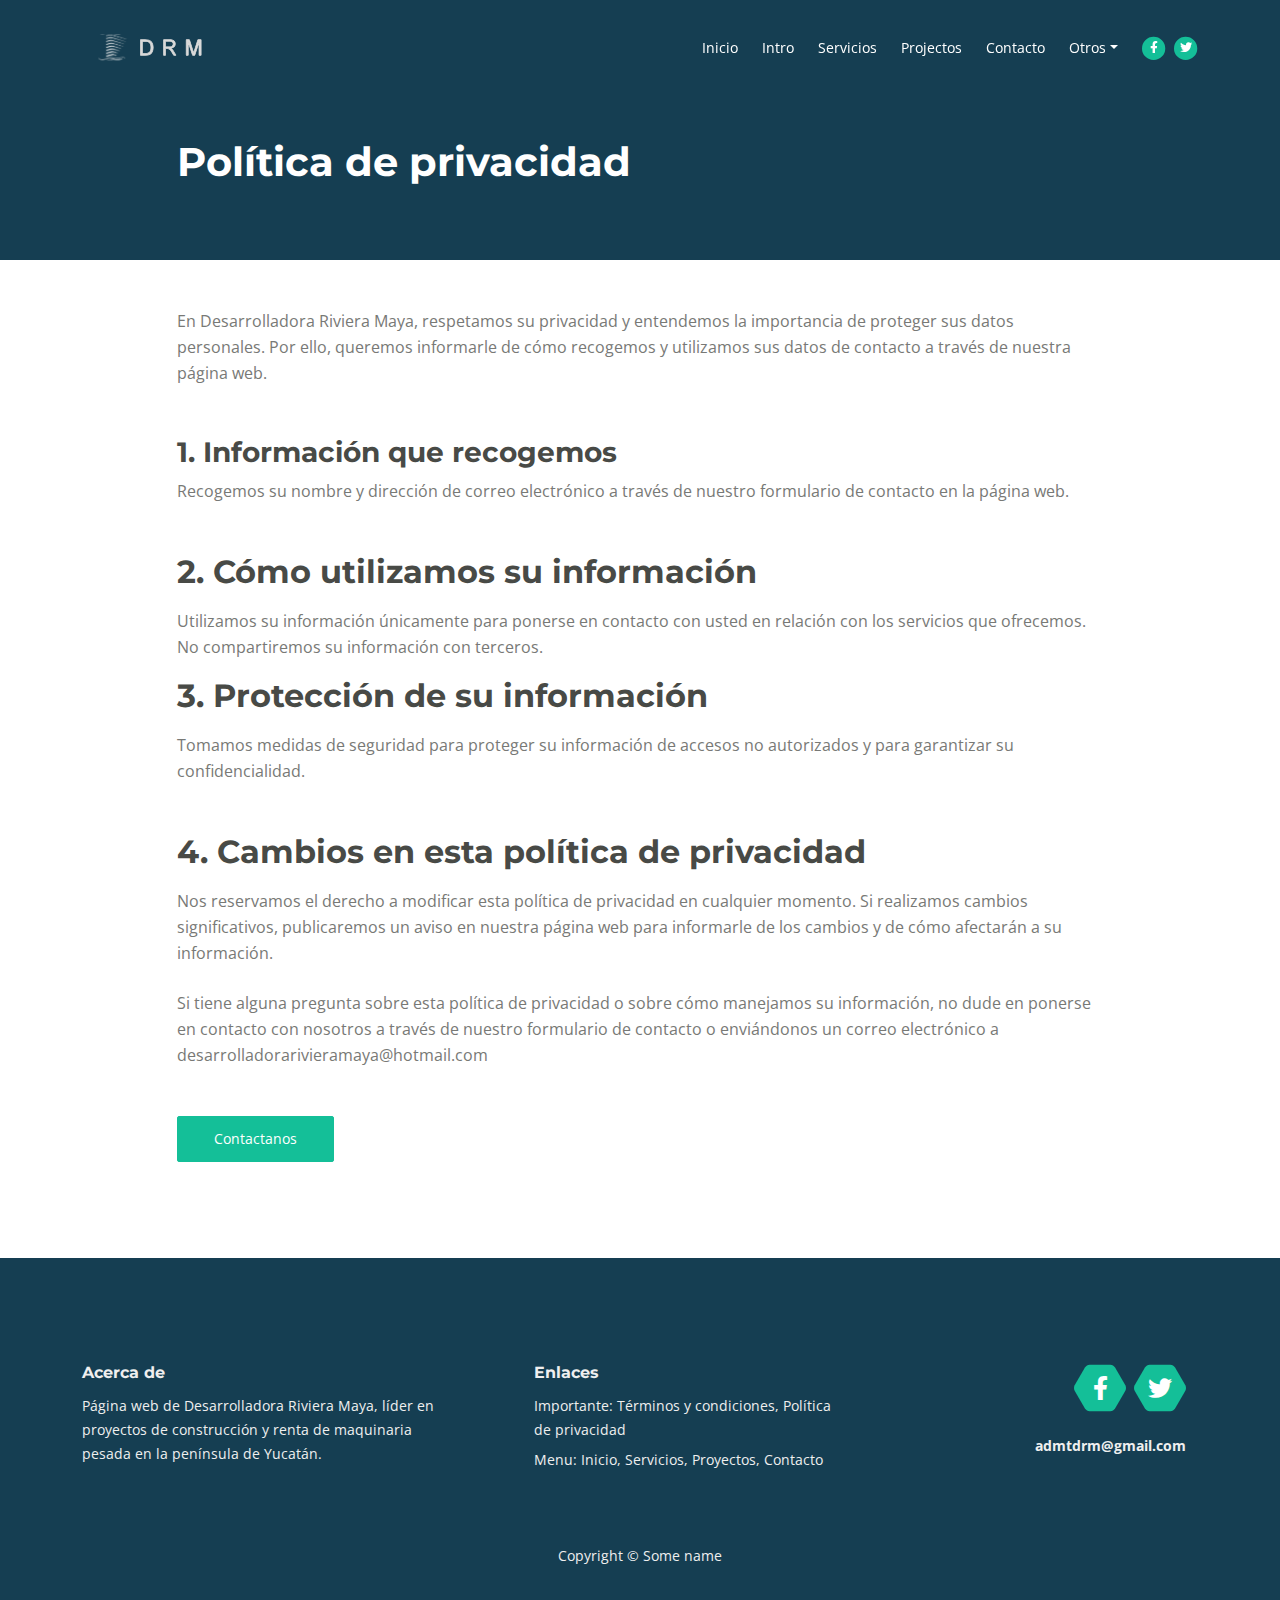
==== commit f69ac87c: "[feature] Add CV empresarial al contenido." ====
--- a/privacy.html
+++ b/privacy.html
@@ -41,10 +41,7 @@
     <div class="container">
 
       <!-- Image Logo -->
-      <!-- <a class="navbar-brand logo-image" href="index.html"><img src="images/logo.svg" alt="alternative"></a> -->
-
-      <!-- Text Logo - Use this if you don't have a graphic logo -->
-      <a class="navbar-brand logo-text" href="index.html">Desarrolladora Riviera Maya</a>
+      <a class="navbar-brand logo-image" href="index.html"><img src="images/logo.svg" alt="alternative"></a>
 
       <button class="navbar-toggler p-0 border-0" type="button" id="navbarSideCollapse" aria-label="Toggle navigation">
         <span class="navbar-toggler-icon"></span>
@@ -194,18 +191,8 @@
                 <i class="fab fa-twitter fa-stack-1x"></i>
               </a>
             </span>
-            <span class="fa-stack">
-              <a href="#your-link">
-                <i class="fab fa-pinterest-p fa-stack-1x"></i>
-              </a>
-            </span>
-            <span class="fa-stack">
-              <a href="#your-link">
-                <i class="fab fa-instagram fa-stack-1x"></i>
-              </a>
-            </span>
-            <p class="p-small"><a
-                href="mailto:desarroladorarivieramaya@hotmail.com"><strong>desarrolladorarivieramaya@hotmail.com</strong></a>
+
+            <p class="p-small"><a href="mailto:admtdrm@gmail.com"><strong>admtdrm@gmail.com</strong></a>
             </p>
           </div> <!-- end of footer-col -->
         </div> <!-- end of col -->
--- a/css/styles.css
+++ b/css/styles.css
@@ -38,325 +38,333 @@
 /**************************/
 body,
 html {
-    width: 100%;
-	height: 100%;
-}
-
-body, p {
-	color: #787976; 
-	font: 400 1rem/1.625rem "Open Sans", sans-serif;
+  width: 100%;
+  height: 100%;
+}
+
+body,
+p {
+  color: #787976;
+  font: 400 1rem/1.625rem "Open Sans", sans-serif;
 }
 
 h1 {
-	color: #484a46;
-	font-weight: 700;
-	font-size: 2.5rem;
-	line-height: 3.25rem;
-	font-family: "Montserrat", sans-serif;
+  color: #484a46;
+  font-weight: 700;
+  font-size: 2.5rem;
+  line-height: 3.25rem;
+  font-family: "Montserrat", sans-serif;
 }
 
 h2 {
-	color: #484a46;
-	font-weight: 700;
-	font-size: 2rem;
-	line-height: 2.5rem;
-	font-family: "Montserrat", sans-serif;
+  color: #484a46;
+  font-weight: 700;
+  font-size: 2rem;
+  line-height: 2.5rem;
+  font-family: "Montserrat", sans-serif;
 }
 
 h3 {
-	color: #484a46;
-	font-weight: 700;
-	font-size: 1.75rem;
-	line-height: 2.25rem;
-	font-family: "Montserrat", sans-serif;
+  color: #484a46;
+  font-weight: 700;
+  font-size: 1.75rem;
+  line-height: 2.25rem;
+  font-family: "Montserrat", sans-serif;
 }
 
 h4 {
-	color: #484a46;
-	font-weight: 700;
-	font-size: 1.5rem;
-	line-height: 2rem;
-	font-family: "Montserrat", sans-serif;
+  color: #484a46;
+  font-weight: 700;
+  font-size: 1.5rem;
+  line-height: 2rem;
+  font-family: "Montserrat", sans-serif;
 }
 
 h5 {
-	color: #484a46;
-	font-weight: 700;
-	font-size: 1.25rem;
-	line-height: 1.625rem;
-	font-family: "Montserrat", sans-serif;
+  color: #484a46;
+  font-weight: 700;
+  font-size: 1.25rem;
+  line-height: 1.625rem;
+  font-family: "Montserrat", sans-serif;
 }
 
 h6 {
-	color: #484a46;
-	font-weight: 700;
-	font-size: 1rem;
-	line-height: 1.375rem;
-	font-family: "Montserrat", sans-serif;
+  color: #484a46;
+  font-weight: 700;
+  font-size: 1rem;
+  line-height: 1.375rem;
+  font-family: "Montserrat", sans-serif;
 }
 
 .p-large {
-	font-size: 1.125rem;
-	line-height: 1.75rem;
+  font-size: 1.125rem;
+  line-height: 1.75rem;
 }
 
 .p-small {
-	font-size: 0.875rem;
-	line-height: 1.5rem;
+  font-size: 0.875rem;
+  line-height: 1.5rem;
 }
 
 .testimonial-text {
-	font-style: italic;
+  font-style: italic;
 }
 
 .testimonial-author {
-	font-weight: 700;
-	font-size: 1.125rem;
-	line-height: 1.5rem;
+  font-weight: 700;
+  font-size: 1.125rem;
+  line-height: 1.5rem;
 }
 
 .li-space-lg li {
-	margin-bottom: 0.5rem;
+  margin-bottom: 0.5rem;
 }
 
 a {
-	color: #787976;
-	text-decoration: underline;
+  color: #787976;
+  text-decoration: underline;
 }
 
 a:hover {
-	color: #787976;
-	text-decoration: underline;
+  color: #787976;
+  text-decoration: underline;
 }
 
 .no-line {
-	text-decoration: none;
+  text-decoration: none;
 }
 
 .no-line:hover {
-	text-decoration: none;
+  text-decoration: none;
 }
 
 .bg-gray {
-	background-color: #fbfbfb;
+  background-color: #fbfbfb;
 }
 
 .green {
-	color: #14bf98;
+  color: #14bf98;
 }
 
 .section-title {
-	color: #14bf98;
-	font-weight: 700;
-	font-size: 0.8125rem;
-	line-height: 1.125rem;
+  color: #14bf98;
+  font-weight: 700;
+  font-size: 0.8125rem;
+  line-height: 1.125rem;
 }
 
 .btn-solid-reg {
-	display: inline-block;
-	padding: 1.375rem 2.25rem 1.375rem 2.25rem;
-	border: 1px solid #14bf98;
-	border-radius: 2px;
-	background-color: #14bf98;
-	color: #ffffff;
-	font-size: 0.875rem;
-	line-height: 0;
-	text-decoration: none;
-	transition: all 0.2s;
+  display: inline-block;
+  padding: 1.375rem 2.25rem 1.375rem 2.25rem;
+  border: 1px solid #14bf98;
+  border-radius: 2px;
+  background-color: #14bf98;
+  color: #ffffff;
+  font-size: 0.875rem;
+  line-height: 0;
+  text-decoration: none;
+  transition: all 0.2s;
 }
 
 .btn-solid-reg:hover {
-	background-color: transparent;
-	color: #14bf98; /* needs to stay here because of the color property of a tag */
-	text-decoration: none;
+  background-color: transparent;
+  color: #14bf98;
+  /* needs to stay here because of the color property of a tag */
+  text-decoration: none;
 }
 
 .btn-solid-lg {
-	display: inline-block;
-	padding: 1.625rem 2.625rem 1.625rem 2.625rem;
-	border: 1px solid #14bf98;
-	border-radius: 2px;
-	background-color: #14bf98;
-	color: #ffffff;
-	font-size: 0.875rem;
-	line-height: 0;
-	text-decoration: none;
-	transition: all 0.2s;
+  display: inline-block;
+  padding: 1.625rem 2.625rem 1.625rem 2.625rem;
+  border: 1px solid #14bf98;
+  border-radius: 2px;
+  background-color: #14bf98;
+  color: #ffffff;
+  font-size: 0.875rem;
+  line-height: 0;
+  text-decoration: none;
+  transition: all 0.2s;
 }
 
 .btn-solid-lg:hover {
-	background-color: transparent;
-	color: #14bf98; /* needs to stay here because of the color property of a tag */
-	text-decoration: none;
+  background-color: transparent;
+  color: #14bf98;
+  /* needs to stay here because of the color property of a tag */
+  text-decoration: none;
 }
 
 .btn-outline-reg {
-	display: inline-block;
-	padding: 1.375rem 2.25rem 1.375rem 2.25rem;
-	border: 1px solid #14bf98;
-	border-radius: 2px;
-	background-color: transparent;
-	color: #14bf98;
-	font-size: 0.875rem;
-	line-height: 0;
-	text-decoration: none;
-	transition: all 0.2s;
+  display: inline-block;
+  padding: 1.375rem 2.25rem 1.375rem 2.25rem;
+  border: 1px solid #14bf98;
+  border-radius: 2px;
+  background-color: transparent;
+  color: #14bf98;
+  font-size: 0.875rem;
+  line-height: 0;
+  text-decoration: none;
+  transition: all 0.2s;
 }
 
 .btn-outline-reg:hover {
-	background-color: #14bf98;
-	color: #ffffff;
-	text-decoration: none;
+  background-color: #14bf98;
+  color: #ffffff;
+  text-decoration: none;
 }
 
 .btn-outline-lg {
-	display: inline-block;
-	padding: 1.625rem 2.625rem 1.625rem 2.625rem;
-	border: 1px solid #14bf98;
-	border-radius: 2px;
-	background-color: transparent;
-	color: #14bf98;
-	font-size: 0.875rem;
-	line-height: 0;
-	text-decoration: none;
-	transition: all 0.2s;
+  display: inline-block;
+  padding: 1.625rem 2.625rem 1.625rem 2.625rem;
+  border: 1px solid #14bf98;
+  border-radius: 2px;
+  background-color: transparent;
+  color: #14bf98;
+  font-size: 0.875rem;
+  line-height: 0;
+  text-decoration: none;
+  transition: all 0.2s;
 }
 
 .btn-outline-lg:hover {
-	background-color: #14bf98;
-	color: #ffffff;
-	text-decoration: none;
+  background-color: #14bf98;
+  color: #ffffff;
+  text-decoration: none;
 }
 
 .btn-outline-sm {
-	display: inline-block;
-	padding: 1rem 1.5rem 1rem 1.5rem;
-	border: 1px solid #14bf98;
-	border-radius: 2px;
-	background-color: transparent;
-	color: #14bf98;
-	font-size: 0.875rem;
-	line-height: 0;
-	text-decoration: none;
-	transition: all 0.2s;
+  display: inline-block;
+  padding: 1rem 1.5rem 1rem 1.5rem;
+  border: 1px solid #14bf98;
+  border-radius: 2px;
+  background-color: transparent;
+  color: #14bf98;
+  font-size: 0.875rem;
+  line-height: 0;
+  text-decoration: none;
+  transition: all 0.2s;
 }
 
 .btn-outline-sm:hover {
-	background-color: #14bf98;
-	color: #ffffff;
-	text-decoration: none;
+  background-color: #14bf98;
+  color: #ffffff;
+  text-decoration: none;
 }
 
 .form-floating label {
-	margin-left: 0.5rem;
-	color: #72719b;
+  margin-left: 0.5rem;
+  color: #72719b;
 }
 
 .form-floating>.form-control:focus~label,
 .form-floating>.form-control:not(:placeholder-shown)~label,
 .form-floating>.form-select~label {
-	transform: scale(0.85) translateY(-.75rem) translateX(.15rem);
+  transform: scale(0.85) translateY(-.75rem) translateX(.15rem);
 }
 
 .form-floating .form-control {
-	padding-left: 1.25rem;
+  padding-left: 1.25rem;
 }
 
 .form-select {
-	height: calc(3.5rem + 2px);
-	padding-left: 1.25rem;
-	color: #72719b;
+  height: calc(3.5rem + 2px);
+  padding-left: 1.25rem;
+  color: #72719b;
 }
 
 .form-floating textarea.form-control {
-	height: 100%;
+  height: 100%;
 }
 
 .form-floating .form-control:hover,
 .form-select:hover {
-	border: 1px solid #a1a1a1;
+  border: 1px solid #a1a1a1;
 }
 
 .form-control-submit-button {
-	display: inline-block;
-	width: 100%;
-	height: 3.625rem;
-	border: 1px solid #14bf98;
-	border-radius: 2px;
-	background-color: #14bf98;
-	color: #ffffff;
-	font-weight: 400;
-	font-size: 0.875rem;
-	line-height: 0;
-	cursor: pointer;
-	transition: all 0.2s;
+  display: inline-block;
+  width: 100%;
+  height: 3.625rem;
+  border: 1px solid #14bf98;
+  border-radius: 2px;
+  background-color: #14bf98;
+  color: #ffffff;
+  font-weight: 400;
+  font-size: 0.875rem;
+  line-height: 0;
+  cursor: pointer;
+  transition: all 0.2s;
 }
 
 .form-control-submit-button:hover {
-	border: 1px solid #14bf98;
-	background-color: transparent;
-	color: #14bf98;
+  border: 1px solid #14bf98;
+  background-color: transparent;
+  color: #14bf98;
 }
 
 .modal-dialog {
-	margin-right: 1rem;
-	margin-left: 1rem;
-	pointer-events: all;
+  margin-right: 1rem;
+  margin-left: 1rem;
+  pointer-events: all;
 }
 
 .modal-content {
-	background-color: #ffffff;
+  background-color: #ffffff;
 }
 
 .modal-content .btn-close {
-	position: absolute;
-	right: 6px;
-	top: 10px;
-	background: transparent url("data:image/svg+xml,%3csvg xmlns='http://www.w3.org/2000/svg' viewBox='0 0 16 16' fill='%23000'%3e%3cpath d='M.293.293a1 1 0 011.414 0L8 6.586 14.293.293a1 1 0 111.414 1.414L9.414 8l6.293 6.293a1 1 0 01-1.414 1.414L8 9.414l-6.293 6.293a1 1 0 01-1.414-1.414L6.586 8 .293 1.707a1 1 0 010-1.414z'/%3e%3c/svg%3e") no-repeat;
-	background-size: 16px 16px;
+  position: absolute;
+  right: 6px;
+  top: 10px;
+  background: transparent url("data:image/svg+xml,%3csvg xmlns='http://www.w3.org/2000/svg' viewBox='0 0 16 16' fill='%23000'%3e%3cpath d='M.293.293a1 1 0 011.414 0L8 6.586 14.293.293a1 1 0 111.414 1.414L9.414 8l6.293 6.293a1 1 0 01-1.414 1.414L8 9.414l-6.293 6.293a1 1 0 01-1.414-1.414L6.586 8 .293 1.707a1 1 0 010-1.414z'/%3e%3c/svg%3e") no-repeat;
+  background-size: 16px 16px;
 }
 
 /* Fade Animation For Rotating Text - ReplaceMe  */
 @-webkit-keyframes fadeIn {
-	from {
-		opacity: 0;
-	}
-	to {
-		opacity: 1;
-	}
+  from {
+    opacity: 0;
+  }
+
+  to {
+    opacity: 1;
+  }
 }
 
 @keyframes fadeIn {
-	from {
-		opacity: 0;
-	}
-	to {
-		opacity: 1;
-	}
+  from {
+    opacity: 0;
+  }
+
+  to {
+    opacity: 1;
+  }
 }
 
 .fadeIn {
-	-webkit-animation: fadeIn 0.6s;
-	animation: fadeIn 0.6s;
+  -webkit-animation: fadeIn 0.6s;
+  animation: fadeIn 0.6s;
 }
 
 @-webkit-keyframes fadeOut {
-	from {
-		opacity: 1;
-	}
-	to {
-		opacity: 0;
-	}
+  from {
+    opacity: 1;
+  }
+
+  to {
+    opacity: 0;
+  }
 }
 
 @keyframes fadeOut {
-	from {
-		opacity: 1;
-	}
-	to {
-		opacity: 0;
-	}
-}
+  from {
+    opacity: 1;
+  }
+
+  to {
+    opacity: 0;
+  }
+}
+
 /* end of fade animation for rotating text - replaceme */
 
 
@@ -364,145 +372,148 @@
 /*     Navigation     */
 /**********************/
 .navbar {
-	background-color: #153e52;
-	font-size: 0.875rem;
-	line-height: 0.875rem;
-	box-shadow: 0 2px 6px 0 rgba(0, 0, 0, 0.05);
+  background-color: #153e52;
+  font-size: 0.875rem;
+  line-height: 0.875rem;
+  box-shadow: 0 2px 6px 0 rgba(0, 0, 0, 0.05);
 }
 
 .navbar .navbar-brand {
-	padding-top: 0.25rem;
-	padding-bottom: 0.25rem;
+  padding-top: 0.25rem;
+  padding-bottom: 0.25rem;
 }
 
 .navbar .logo-image img {
-    width: 139px;
-	height: 32px;
+  width: 139px;
+  height: 32px;
 }
 
 .navbar .logo-text {
-	color: #efefef;
-	font-weight: 700;
-	font-size: 1.875rem;
-	line-height: 1rem;
-	text-decoration: none;
+  color: #efefef;
+  font-weight: 700;
+  font-size: 1.875rem;
+  line-height: 1rem;
+  text-decoration: none;
 }
 
 .offcanvas-collapse {
-	position: fixed;
-	top: 3.25rem; /* adjusts the height between the top of the page and the offcanvas menu */
-	bottom: 0;
-	left: 100%;
-	width: 100%;
-	padding-right: 1rem;
-	padding-left: 1rem;
-	overflow-y: auto;
-	visibility: hidden;
-	background-color: #153e52;
-	transition: visibility .3s ease-in-out, -webkit-transform .3s ease-in-out;
-	transition: transform .3s ease-in-out, visibility .3s ease-in-out;
-	transition: transform .3s ease-in-out, visibility .3s ease-in-out, -webkit-transform .3s ease-in-out;
+  position: fixed;
+  top: 3.25rem;
+  /* adjusts the height between the top of the page and the offcanvas menu */
+  bottom: 0;
+  left: 100%;
+  width: 100%;
+  padding-right: 1rem;
+  padding-left: 1rem;
+  overflow-y: auto;
+  visibility: hidden;
+  background-color: #153e52;
+  transition: visibility .3s ease-in-out, -webkit-transform .3s ease-in-out;
+  transition: transform .3s ease-in-out, visibility .3s ease-in-out;
+  transition: transform .3s ease-in-out, visibility .3s ease-in-out, -webkit-transform .3s ease-in-out;
 }
 
 .offcanvas-collapse.open {
-	visibility: visible;
-	-webkit-transform: translateX(-100%);
-	transform: translateX(-100%);
+  visibility: visible;
+  -webkit-transform: translateX(-100%);
+  transform: translateX(-100%);
 }
 
 .navbar .navbar-nav {
-	margin-top: 0.75rem;
-	margin-bottom: 0.5rem;
+  margin-top: 0.75rem;
+  margin-bottom: 0.5rem;
 }
 
 .navbar .nav-item .nav-link {
-	padding-top: 0.625rem;
-	padding-bottom: 0.625rem;
-	color: #ffffff;
-	text-decoration: none;
-	transition: all 0.2s ease;
+  padding-top: 0.625rem;
+  padding-bottom: 0.625rem;
+  color: #ffffff;
+  text-decoration: none;
+  transition: all 0.2s ease;
 }
 
 .navbar .nav-item.dropdown.show .nav-link,
 .navbar .nav-item .nav-link:hover,
 .navbar .nav-item .nav-link:focus,
 .navbar .nav-item .nav-link.active {
-	color: #14bf98;
+  color: #14bf98;
 }
 
 /* Dropdown Menu */
 .navbar .dropdown .dropdown-menu {
-	animation: fadeDropdown 0.2s; /* required for the fade animation */
+  animation: fadeDropdown 0.2s;
+  /* required for the fade animation */
 }
 
 @keyframes fadeDropdown {
-    0% {
-        opacity: 0;
-    }
-
-    100% {
-        opacity: 1;
-	}
+  0% {
+    opacity: 0;
+  }
+
+  100% {
+    opacity: 1;
+  }
 }
 
 .navbar .dropdown-menu {
-	margin-top: 0.25rem;
-	margin-bottom: 0.25rem;
-	border: none;
-	background-color: #153e52;
+  margin-top: 0.25rem;
+  margin-bottom: 0.25rem;
+  border: none;
+  background-color: #153e52;
 }
 
 .navbar .dropdown-item {
-	padding-top: 0.5rem;
-	padding-bottom: 0.625rem;
-	color: #ffffff;
-	font-size: 0.875rem;
-	line-height: 0.875rem;
-	text-decoration: none;
+  padding-top: 0.5rem;
+  padding-bottom: 0.625rem;
+  color: #ffffff;
+  font-size: 0.875rem;
+  line-height: 0.875rem;
+  text-decoration: none;
 }
 
 .navbar .dropdown-item:hover {
-	background-color: #153e52;
-	color: #14bf98;
+  background-color: #153e52;
+  color: #14bf98;
 }
 
 .navbar .dropdown-divider {
-	width: 100%;
-	height: 1px;
-	margin: 0.5rem auto 0.5rem auto;
-	border: none;
-	background-color: #246a8c;
-}
+  width: 100%;
+  height: 1px;
+  margin: 0.5rem auto 0.5rem auto;
+  border: none;
+  background-color: #246a8c;
+}
+
 /* end of dropdown menu */
 
 .navbar .fa-stack {
-	width: 2em;
-	margin-right: 0.25rem;
-	font-size: 0.75rem;
+  width: 2em;
+  margin-right: 0.25rem;
+  font-size: 0.75rem;
 }
 
 .navbar .fa-stack-2x {
-	color: #14bf98;
-	transition: all 0.2s ease;
+  color: #14bf98;
+  transition: all 0.2s ease;
 }
 
 .navbar .fa-stack-1x {
-	color: #ffffff;
-	transition: all 0.2s ease;
+  color: #ffffff;
+  transition: all 0.2s ease;
 }
 
 .navbar .fa-stack:hover .fa-stack-2x {
-	color: #ffffff;
+  color: #ffffff;
 }
 
 .navbar .fa-stack:hover .fa-stack-1x {
-	color: #14bf98;
+  color: #14bf98;
 }
 
 .navbar .navbar-toggler {
-	padding: 0;
-	border: none;
-	font-size: 1.25rem;
+  padding: 0;
+  border: none;
+  font-size: 1.25rem;
 }
 
 
@@ -510,23 +521,30 @@
 /*    Header     */
 /*****************/
 .header {
-	padding-top: 10rem;
-	padding-bottom: 8.5rem;
-	background: linear-gradient(rgba(0, 0, 0, 0.3), rgba(0, 0, 0, 0.5)), url('../images/header-background.jpg') center center no-repeat;
-	background-size: cover;
-	text-align: center;
+  padding-top: 10rem;
+  padding-bottom: 8.5rem;
+  background: linear-gradient(rgba(0, 0, 0, 0.3), rgba(0, 0, 0, 0.5)), url('../images/header-background.jpg') center center no-repeat;
+  background-size: cover;
+  text-align: center;
 }
 
 .header .h1-large {
-	margin-bottom: 1rem;
-	color: #ffffff;
-	font-size: 3rem;
-	line-height: 3.5rem;
+  margin-bottom: 1rem;
+  color: #ffffff;
+  font-size: 3rem;
+  line-height: 3.5rem;
+}
+
+.header .h1-large2 {
+  margin-bottom: 1rem;
+  color: #ffffff;
+  font-size: 2rem;
+  line-height: 3.5rem;
 }
 
 .header .p-large {
-	margin-bottom: 2.375rem;
-	color: #efefef;
+  margin-bottom: 2.375rem;
+  color: #efefef;
 }
 
 
@@ -534,43 +552,44 @@
 /*     Intro     */
 /*****************/
 .basic-1 {
-	padding-top: 7.75rem;
-	padding-bottom: 4rem;
+  padding-top: 7.75rem;
+  padding-bottom: 4rem;
 }
 
 .basic-1 .text-container {
-	margin-bottom: 3.5rem;
+  margin-bottom: 3.5rem;
 }
 
 .basic-1 .section-title {
-	margin-bottom: 0.5rem;
+  margin-bottom: 0.5rem;
 }
 
 .basic-1 h2 {
-	margin-bottom: 1.375rem;
+  margin-bottom: 1.375rem;
 }
 
 .basic-1 .testimonial-author {
-	color: #484a46;
+  color: #484a46;
 }
 
 /* Hover Animation */
 .basic-1 .image-container {
-	overflow: hidden;
-	border-radius: 4px;
+  overflow: hidden;
+  border-radius: 4px;
 }
 
 .basic-1 .image-container img {
-	margin: 0;
-	border-radius: 4px;
-	transition: all 0.3s;
+  margin: 0;
+  border-radius: 4px;
+  transition: all 0.3s;
 }
 
 .basic-1 .image-container:hover img {
-	-moz-transform: scale(1.15);
-	-webkit-transform: scale(1.15);
-	transform: scale(1.15);
-} 
+  -moz-transform: scale(1.15);
+  -webkit-transform: scale(1.15);
+  transform: scale(1.15);
+}
+
 /* end of hover animation */
 
 
@@ -578,43 +597,43 @@
 /*     Description     */
 /***********************/
 .cards-1 {
-	padding-top: 4rem;
-	padding-bottom: 4rem;
-	text-align: center;
+  padding-top: 4rem;
+  padding-bottom: 4rem;
+  text-align: center;
 }
 
 .cards-1 .card {
-	margin-bottom: 3rem;
-	border: none;
-	text-align: left;
+  margin-bottom: 3rem;
+  border: none;
+  text-align: left;
 }
 
 .cards-1 .fa-stack {
-	width: 6rem;
-	height: 6rem;
-	margin-bottom: 1rem;
-	line-height: 6rem;
+  width: 6rem;
+  height: 6rem;
+  margin-bottom: 1rem;
+  line-height: 6rem;
 }
 
 .cards-1 .fa-stack .hexagon {
-	position: absolute;
-	width: 6rem;
-	height: 6rem;
-	background: url('../images/hexagon-green.svg') center center no-repeat;
-	background-size: 6rem 6rem;
+  position: absolute;
+  width: 6rem;
+  height: 6rem;
+  background: url('../images/hexagon-green.svg') center center no-repeat;
+  background-size: 6rem 6rem;
 }
 
 .cards-1 .fa-stack-1x {
-	color: #ffffff;
-	font-size: 2rem;
+  color: #ffffff;
+  font-size: 2rem;
 }
 
 .cards-1 .card-body {
-	padding: 0;
+  padding: 0;
 }
 
 .cards-1 .card-title {
-	margin-bottom: 0.625rem;
+  margin-bottom: 0.625rem;
 }
 
 
@@ -622,86 +641,87 @@
 /*     Services     */
 /********************/
 .cards-2 {
-	padding-top: 8rem;
-	padding-bottom: 3.75rem;
-	text-align: center;
+  padding-top: 8rem;
+  padding-bottom: 3.75rem;
+  text-align: center;
 }
 
 .cards-2 .section-title {
-	margin-bottom: 0.5rem;
+  margin-bottom: 0.5rem;
 }
 
 .cards-2 .h2-heading {
-	margin-bottom: 3.5rem;
+  margin-bottom: 3.5rem;
 }
 
 .cards-2 .card {
-	margin-bottom: 6rem;
-	border: none;
-	background-color: #ffffff;
+  margin-bottom: 6rem;
+  border: none;
+  background-color: #ffffff;
 }
 
 /* Hover Animation */
 .cards-2 .card-image {
-	overflow: hidden;
-	margin-bottom: 2.25rem;
+  overflow: hidden;
+  margin-bottom: 2.25rem;
 }
 
 .cards-2 .card-image img {
-	margin: 0;
-	transition: all 0.3s;
+  margin: 0;
+  transition: all 0.3s;
 }
 
 .cards-2 .card-image:hover img {
-	-moz-transform: scale(1.15);
-	-webkit-transform: scale(1.15);
-	transform: scale(1.15);
-} 
+  -moz-transform: scale(1.15);
+  -webkit-transform: scale(1.15);
+  transform: scale(1.15);
+}
+
 /* end of hover animation */
 
 .cards-2 .card-body {
-	padding: 0 1.5rem 3rem 1.5rem;
+  padding: 0 1.5rem 3rem 1.5rem;
 }
 
 .cards-2 .card-body p {
-	text-align: left;
+  text-align: left;
 }
 
 .cards-2 .list-unstyled {
-	margin-bottom: 2rem;
-	text-align: left;
+  margin-bottom: 2rem;
+  text-align: left;
 }
 
 .cards-2 .list-unstyled .fas {
-	color: #14bf98;
-	font-size: 0.375rem;
-	line-height: 1.625rem;
+  color: #14bf98;
+  font-size: 0.375rem;
+  line-height: 1.625rem;
 }
 
 .cards-2 .list-unstyled .flex-grow-1 {
-	margin-left: 0.5rem;
+  margin-left: 0.5rem;
 }
 
 .cards-2 .card-body .price {
-	color: #484a46;
-	font-weight: 700;
-	font-size: 1.125rem;
-	line-height: 1.625rem;
+  color: #484a46;
+  font-weight: 700;
+  font-size: 1.125rem;
+  line-height: 1.625rem;
 }
 
 .cards-2 .card-body .price span {
-	color: #14bf98;
+  color: #14bf98;
 }
 
 .cards-2 .button-wrapper {
-	position: absolute;
-	right: 0;
-	bottom: -1.5rem;
-	left: 0;
+  position: absolute;
+  right: 0;
+  bottom: -1.5rem;
+  left: 0;
 }
 
 .cards-2 .btn-solid-reg:hover {
-	background-color: #ffffff;
+  background-color: #ffffff;
 }
 
 
@@ -709,80 +729,80 @@
 /*     Details 1     */
 /*********************/
 .accordion-1 .area-1 {
-	height: 440px;
-	background: url('../images/details-1-background.jpg') center center no-repeat;
-	background-size: cover;
+  height: 440px;
+  background: url('../images/details-1-background.jpg') center center no-repeat;
+  background-size: cover;
 }
 
 .accordion-1 .area-2 {
-	padding-top: 7.75rem;
-	padding-bottom: 5rem;
+  padding-top: 7.75rem;
+  padding-bottom: 5rem;
 }
 
 .accordion-1 .accordion {
-	max-width: 90%;
-	margin-right: auto;
-	margin-left: auto;
+  max-width: 90%;
+  margin-right: auto;
+  margin-left: auto;
 }
 
 .accordion-1 h2 {
-	margin-bottom: 2.5rem;
+  margin-bottom: 2.5rem;
 }
 
 .accordion-1 .accordion-item {
-	margin-bottom: 2.5rem;
-	border: none;
-	border-radius: 0;
-	background-color: transparent;
+  margin-bottom: 2.5rem;
+  border: none;
+  border-radius: 0;
+  background-color: transparent;
 }
 
 .accordion-1 .accordion-item:last-of-type {
-	margin-bottom: 0;
+  margin-bottom: 0;
 }
 
 .accordion-1 .accordion-icon {
-	position: absolute;
-	width: 2.25rem;
-	height: 2.25rem;
-	border-radius: 50%;
-	background-color: #14bf98;
-	color: #ffffff;
-	font-weight: 700;
-	font-size: 1rem;
-	line-height: 2.25rem;
-	text-align: center;
-	cursor: pointer;
-	transition: all 0.2s ease;
+  position: absolute;
+  width: 2.25rem;
+  height: 2.25rem;
+  border-radius: 50%;
+  background-color: #14bf98;
+  color: #ffffff;
+  font-weight: 700;
+  font-size: 1rem;
+  line-height: 2.25rem;
+  text-align: center;
+  cursor: pointer;
+  transition: all 0.2s ease;
 }
 
 .accordion-1 .accordion-header {
-	margin-left: 3rem;
-	padding-top: 0.25rem;
-	padding-bottom: 0.25rem;
-	border: none;
-	background-color: transparent;
+  margin-left: 3rem;
+  padding-top: 0.25rem;
+  padding-bottom: 0.25rem;
+  border: none;
+  background-color: transparent;
 }
 
 .accordion-1 .accordion-header button {
-	padding: 0;
-	border: none;
-	background-color: transparent;
-	color: #484a46;
-	box-shadow: none;
-	font-weight: 700;
-	font-size: 1.25rem;
-	line-height: 1.625rem;
-	letter-spacing: -0.4px;
-	text-align: left;
+  padding: 0;
+  border: none;
+  background-color: transparent;
+  color: #484a46;
+  box-shadow: none;
+  font-weight: 700;
+  font-size: 1.25rem;
+  line-height: 1.625rem;
+  letter-spacing: -0.4px;
+  text-align: left;
 }
 
 .accordion-1 .accordion-header button:after {
-	display: none;
+  display: none;
 }
 
 .accordion-1 .accordion-body {
-	margin-left: 3rem;
-	padding: 0.375rem 0 0 0;
+  margin-left: 3rem;
+  padding: 0.375rem 0 0 0;
 }
 
 
@@ -790,120 +810,120 @@
 /*     Details 2     */
 /*********************/
 .tabs-1 .tabs-container {
-	max-width: 90%;
-	margin-right: auto;
-	margin-left: auto;
-	padding-top: 5rem;
-	padding-bottom: 7.5rem;
+  max-width: 90%;
+  margin-right: auto;
+  margin-left: auto;
+  padding-top: 5rem;
+  padding-bottom: 7.5rem;
 }
 
 .tabs-1 .nav-tabs {
-	justify-content: center;
-	margin-bottom: 1.125rem;
-	border-bottom: none;
+  justify-content: center;
+  margin-bottom: 1.125rem;
+  border-bottom: none;
 }
 
 .tabs-1 .nav-link {
-	margin-right: 1.625rem;
-	margin-bottom: 0.875rem;
-	padding: 0;
-	border: none;
-	border-radius: 2px;
-	color: #c1cace;
-	font-weight: 700;
-	font-size: 1.375rem;
-	line-height: 1.375rem;
-	font-family: "Montserrat", sans-serif;
-	text-decoration: none;
-	cursor: pointer;
-	transition: all 0.2s ease;
+  margin-right: 1.625rem;
+  margin-bottom: 0.875rem;
+  padding: 0;
+  border: none;
+  border-radius: 2px;
+  color: #c1cace;
+  font-weight: 700;
+  font-size: 1.375rem;
+  line-height: 1.375rem;
+  font-family: "Montserrat", sans-serif;
+  text-decoration: none;
+  cursor: pointer;
+  transition: all 0.2s ease;
 }
 
 .tabs-1 .nav-link:hover,
 .tabs-1 .nav-link.active {
-	color: #14bf98;
+  color: #14bf98;
 }
 
 .tabs-1 .nav-link .fas {
-	margin-right: 0.125rem;
-	font-size: 0.875rem;
-	vertical-align: 20%;
+  margin-right: 0.125rem;
+  font-size: 0.875rem;
+  vertical-align: 20%;
 }
 
 .tabs-1 #tab-1 .progress-container {
-	margin-top: 1.5rem;
+  margin-top: 1.5rem;
 }
 
 .tabs-1 #tab-1 .progress-container .title {
-	margin-bottom: 0.25rem;
-	color: #484a46;
-	font: 600 0.875rem/1.25rem "Open Sans", sans-serif;
+  margin-bottom: 0.25rem;
+  color: #484a46;
+  font: 600 0.875rem/1.25rem "Open Sans", sans-serif;
 }
 
 .tabs-1 #tab-1 .progress {
-	height: 22px;
-	margin-bottom: 1.125rem;
-	border-radius: 0.125rem;
-	background-color: #f9fafc;
+  height: 22px;
+  margin-bottom: 1.125rem;
+  border-radius: 0.125rem;
+  background-color: #f9fafc;
 }
 
 .tabs-1 #tab-1 .progress-bar {
-	display: block;
-	padding-left: 1.5rem;
-	background: linear-gradient(to bottom right, #14bf98, #1bd1a7);
+  display: block;
+  padding-left: 1.5rem;
+  background: linear-gradient(to bottom right, #14bf98, #1bd1a7);
 }
 
 .tabs-1 #tab-1 .progress-bar.first {
-	width: 100%;
+  width: 100%;
 }
 
 .tabs-1 #tab-1 .progress-bar.second {
-	width: 75%;
+  width: 75%;
 }
 
 .tabs-1 #tab-1 .progress-bar.third {
-	width: 90%;
+  width: 90%;
 }
 
 .tabs-1 #tab-2 .list-unstyled {
-	margin-top: 1.75rem;
-	margin-bottom: 0;
-	vertical-align: top;
+  margin-top: 1.75rem;
+  margin-bottom: 0;
+  vertical-align: top;
 }
 
 .tabs-1 #tab-2 .list-unstyled li {
-	margin-bottom: 2rem;
+  margin-bottom: 2rem;
 }
 
 .tabs-1 #tab-2 .list-unstyled .bullet-number {
-	color: #14bf98;
-	font-weight: 700;
-	font-size: 2rem;
-	line-height: 2rem;
+  color: #14bf98;
+  font-weight: 700;
+  font-size: 2rem;
+  line-height: 2rem;
 }
 
 .tabs-1 #tab-2 .list-unstyled .flex-grow-1 {
-	margin-left: 0.875rem;
+  margin-left: 0.875rem;
 }
 
 .tabs-1 #tab-3 .list-unstyled {
-	margin-bottom: 1.75rem;
+  margin-bottom: 1.75rem;
 }
 
 .tabs-1 #tab-3 .list-unstyled .fas {
-	color: #14bf98;
-	font-size: 0.375rem;
-	line-height: 1.625rem;
+  color: #14bf98;
+  font-size: 0.375rem;
+  line-height: 1.625rem;
 }
 
 .tabs-1 #tab-3 .list-unstyled .flex-grow-1 {
-	margin-left: 0.5rem;
+  margin-left: 0.5rem;
 }
 
 .tabs-1 .area-2 {
-	height: 432px;
-	background: url('../images/details-2-background.jpg') center center no-repeat;
-	background-size: cover;
+  height: 432px;
+  background: url('../images/details-2-background.jpg') center center no-repeat;
+  background-size: cover;
 }
 
 
@@ -911,65 +931,65 @@
 /*     Testimonials     */
 /************************/
 .slider-1 {
-	padding-top: 8rem;
-	padding-bottom: 8rem;
-	text-align: center;
+  padding-top: 8rem;
+  padding-bottom: 8rem;
+  text-align: center;
 }
 
 .slider-1 .h2-heading {
-	margin-bottom: 3.5rem;
+  margin-bottom: 3.5rem;
 }
 
 .slider-1 .slider-container {
-	position: relative;
+  position: relative;
 }
 
 .slider-1 .swiper-container {
-	position: static;
-	width: 88%;
-	text-align: center;
+  position: static;
+  width: 88%;
+  text-align: center;
 }
 
 .slider-1 .swiper-button-prev:focus,
 .slider-1 .swiper-button-next:focus {
-	/* even if you can't see it chrome you can see it on mobile device */
-	outline: none;
+  /* even if you can't see it chrome you can see it on mobile device */
+  outline: none;
 }
 
 .slider-1 .swiper-button-prev {
-	left: -10px;
-	background-image: url("data:image/svg+xml;charset=utf-8,%3Csvg%20xmlns%3D'http%3A%2F%2Fwww.w3.org%2F2000%2Fsvg'%20viewBox%3D'0%200%2028%2044'%3E%3Cpath%20d%3D'M0%2C22L22%2C0l2.1%2C2.1L4.2%2C22l19.9%2C19.9L22%2C44L0%2C22L0%2C22L0%2C22z'%20fill%3D'%23484a46'%2F%3E%3C%2Fsvg%3E");
-	background-size: 18px 28px;
+  left: -10px;
+  background-image: url("data:image/svg+xml;charset=utf-8,%3Csvg%20xmlns%3D'http%3A%2F%2Fwww.w3.org%2F2000%2Fsvg'%20viewBox%3D'0%200%2028%2044'%3E%3Cpath%20d%3D'M0%2C22L22%2C0l2.1%2C2.1L4.2%2C22l19.9%2C19.9L22%2C44L0%2C22L0%2C22L0%2C22z'%20fill%3D'%23484a46'%2F%3E%3C%2Fsvg%3E");
+  background-size: 18px 28px;
 }
 
 .slider-1 .swiper-button-next {
-	right: -10px;
-	background-image: url("data:image/svg+xml;charset=utf-8,%3Csvg%20xmlns%3D'http%3A%2F%2Fwww.w3.org%2F2000%2Fsvg'%20viewBox%3D'0%200%2028%2044'%3E%3Cpath%20d%3D'M27%2C22L27%2C22L5%2C44l-2.1-2.1L22.8%2C22L2.9%2C2.1L5%2C0L27%2C22L27%2C22z'%20fill%3D'%23484a46'%2F%3E%3C%2Fsvg%3E");
-	background-size: 18px 28px;
+  right: -10px;
+  background-image: url("data:image/svg+xml;charset=utf-8,%3Csvg%20xmlns%3D'http%3A%2F%2Fwww.w3.org%2F2000%2Fsvg'%20viewBox%3D'0%200%2028%2044'%3E%3Cpath%20d%3D'M27%2C22L27%2C22L5%2C44l-2.1-2.1L22.8%2C22L2.9%2C2.1L5%2C0L27%2C22L27%2C22z'%20fill%3D'%23484a46'%2F%3E%3C%2Fsvg%3E");
+  background-size: 18px 28px;
 }
 
 .slider-1 .card {
-	position: relative;
-	border: none;
-	background-color: transparent;
+  position: relative;
+  border: none;
+  background-color: transparent;
 }
 
 .slider-1 .card-image {
-	width: 96px;
-	height: 96px;
-	margin-right: auto;
-	margin-bottom: 1.5rem;
-	margin-left: auto;
-	border-radius: 50%;
+  width: 96px;
+  height: 96px;
+  margin-right: auto;
+  margin-bottom: 1.5rem;
+  margin-left: auto;
+  border-radius: 50%;
 }
 
 .slider-1 .card-body {
-	padding: 0;
+  padding: 0;
 }
 
 .slider-1 .testimonial-author {
-	margin-bottom: 0;
-	color: #484a46;
+  margin-bottom: 0;
+  color: #484a46;
 }
 
 
@@ -977,17 +997,17 @@
 /*     Registration     */
 /************************/
 .form-1 {
-	padding-top: 8rem;	
-	padding-bottom: 8rem;	
-	background-color: #153e52;
+  padding-top: 8rem;
+  padding-bottom: 8rem;
+  background-color: #153e52;
 }
 
 .form-1 .text-container {
-	margin-bottom: 4rem;
+  margin-bottom: 4rem;
 }
 
 .form-1 .section-title {
-	margin-bottom: 0.5rem;
+  margin-bottom: 0.5rem;
 }
 
 .form-1 h2,
@@ -995,42 +1015,42 @@
 .form-1 .list-unstyled,
 .form-1 .form-check-label,
 .form-1 .form-check-label a {
-	color: #ffffff;
+  color: #ffffff;
 }
 
 .form-1 h2 {
-	margin-bottom: 1.375rem;
+  margin-bottom: 1.375rem;
 }
 
 .form-1 .list-unstyled .fas {
-	color: #14bf98;
-	font-size: 0.375rem;
-	line-height: 1.625rem;
+  color: #14bf98;
+  font-size: 0.375rem;
+  line-height: 1.625rem;
 }
 
 .form-1 .list-unstyled .flex-grow-1 {
-	margin-left: 0.625rem;
+  margin-left: 0.625rem;
 }
 
 .form-1 .form-floating label {
-	color: #ffffff;
+  color: #ffffff;
 }
 
 .form-1 .form-control,
 .form-1 .form-select {
-	border: 1px solid #39728f;
-	border-radius: 2px;
-	background-color: #2a5d77;
-	color: #ffffff;
+  border: 1px solid #39728f;
+  border-radius: 2px;
+  background-color: #2a5d77;
+  color: #ffffff;
 }
 
 .form-1 .form-floating .form-control:hover,
 .form-1 .form-select:hover {
-	border: 1px solid #62a3c1;
+  border: 1px solid #62a3c1;
 }
 
 .form-1 .form-select {
-	background-image:url("data:image/svg+xml,%3csvg xmlns='http://www.w3.org/2000/svg' viewBox='0 0 16 16'%3e%3cpath fill='none' stroke='%23ffffff' stroke-linecap='round' stroke-linejoin='round' stroke-width='2' d='M2 5l6 6 6-6'/%3e%3c/svg%3e");
+  background-image: url("data:image/svg+xml,%3csvg xmlns='http://www.w3.org/2000/svg' viewBox='0 0 16 16'%3e%3cpath fill='none' stroke='%23ffffff' stroke-linecap='round' stroke-linejoin='round' stroke-width='2' d='M2 5l6 6 6-6'/%3e%3c/svg%3e");
 }
 
 
@@ -1038,112 +1058,114 @@
 /*     Projects     */
 /********************/
 .filter {
-	padding-top: 8.5rem;
-	padding-bottom: 9rem;
-	text-align: center;
+  padding-top: 8.5rem;
+  padding-bottom: 9rem;
+  text-align: center;
 }
 
 .filter .section-title {
-	margin-bottom: 0.5rem;
+  margin-bottom: 0.5rem;
 }
 
 .filter h2 {
-	margin-bottom: 0.75rem;
+  margin-bottom: 0.75rem;
 }
 
 .filter .p-heading {
-	margin-bottom: 3rem;
+  margin-bottom: 3rem;
 }
 
 .filter .button-group {
-	margin-bottom: 1.5rem;
+  margin-bottom: 1.5rem;
 }
 
 .filter .button-group .button {
-	display: inline-block;
-	margin-right: 0.1875rem;
-	margin-bottom: 0.5rem;
-	margin-left: 0.1875rem;
-	padding: 0.3125rem 1.375rem 0.25rem 1.375rem;
-	border-radius: 2px;
-	border: none;
-	background-color: #f1f4f7;
-	color: #7b7e85;
-	font-weight: 700;
-	font-size: 0.75rem;
-	line-height: 1.25rem;
-	font-family: "Montserrat", sans-serif;
-	cursor: pointer;
-	text-decoration: none;
-	transition: all 0.2s ease;
+  display: inline-block;
+  margin-right: 0.1875rem;
+  margin-bottom: 0.5rem;
+  margin-left: 0.1875rem;
+  padding: 0.3125rem 1.375rem 0.25rem 1.375rem;
+  border-radius: 2px;
+  border: none;
+  background-color: #f1f4f7;
+  color: #7b7e85;
+  font-weight: 700;
+  font-size: 0.75rem;
+  line-height: 1.25rem;
+  font-family: "Montserrat", sans-serif;
+  cursor: pointer;
+  text-decoration: none;
+  transition: all 0.2s ease;
 }
 
 .filter .button-group .button:hover {
-	background-color: #14bf98;
-	color: #ffffff;
+  background-color: #14bf98;
+  color: #ffffff;
 }
 
 .filter .button-group .button.is-checked {
-	background-color: #14bf98;
-	color: #ffffff;
+  background-color: #14bf98;
+  color: #ffffff;
 }
 
 .filter .grid {
-	max-width: 351px;
-	margin-right: auto;
-	margin-left: auto;
+  max-width: 351px;
+  margin-right: auto;
+  margin-left: auto;
 }
 
 .filter .element-item a {
-	cursor: pointer;
+  cursor: pointer;
 }
 
 /* Hover Animation */
 .filter .element-item {
-	position: relative;
-	float: left;
-	overflow: hidden;
-	width: 50%;
-	background-color: #000000; /* to hide 1px white margin in IE */
+  position: relative;
+  float: left;
+  overflow: hidden;
+  width: 50%;
+  background-color: #000000;
+  /* to hide 1px white margin in IE */
 }
 
 .filter .element-item img {
-	max-width: 100%;
-	margin: 0;
-	transition: all 0.3s;
+  max-width: 100%;
+  margin: 0;
+  transition: all 0.3s;
 }
 
 .filter .element-item:hover img {
-	-moz-transform: scale(1.15);
-	-webkit-transform: scale(1.15);
-	transform: scale(1.15);
-} 
+  -moz-transform: scale(1.15);
+  -webkit-transform: scale(1.15);
+  transform: scale(1.15);
+}
+
 /* end of hover animation */
 
-.filter .element-item .element-item-overlay { 
-	position: absolute;
-	z-index: 2;
-	top: 0;
-	left: 0;
-	width: 100%;
-	height: 100%;
-	background-color: rgba(0, 0, 0, 0.4);
-	opacity: 1;
-	text-align: center;
-	transition: all 0.3s;
-}
-
-.filter .element-item .element-item-overlay span { 
-	position: absolute;
-	z-index: 3;
-	top: 44%;
-	right: 0;
-	left: 0;
-	color: #ffffff;
-	font-weight: 700;
-	font-size: 1.125rem;
-	line-height: 1.625rem;
-	font-family: "Montserrat", sans-serif;
+.filter .element-item .element-item-overlay {
+  position: absolute;
+  z-index: 2;
+  top: 0;
+  left: 0;
+  width: 100%;
+  height: 100%;
+  background-color: rgba(0, 0, 0, 0.4);
+  opacity: 1;
+  text-align: center;
+  transition: all 0.3s;
+}
+
+.filter .element-item .element-item-overlay span {
+  position: absolute;
+  z-index: 3;
+  top: 44%;
+  right: 0;
+  left: 0;
+  color: #ffffff;
+  font-weight: 700;
+  font-size: 1.125rem;
+  line-height: 1.625rem;
+  font-family: "Montserrat", sans-serif;
 }
 
 
@@ -1151,61 +1173,61 @@
 /*     Projects Modals     */
 /***************************/
 .projects-modals .modal-dialog {
-	max-width: 1150px;
-	margin-top: 120px;
+  max-width: 1150px;
+  margin-top: 120px;
 }
 
 .projects-modals .modal-content {
-	padding: 2.75rem 1.25rem;
+  padding: 2.75rem 1.25rem;
 }
 
 .projects-modals .modal-content .image-container {
-	margin-bottom: 3rem;
+  margin-bottom: 3rem;
 }
 
 .projects-modals .modal-content img {
-	border-radius: 6px;
+  border-radius: 6px;
 }
 
 .projects-modals .modal-content h3 {
-	margin-bottom: 0.5rem;
+  margin-bottom: 0.5rem;
 }
 
 .projects-modals .modal-content hr {
-	width: 44px;
-	margin-top: 0.125rem;
-	margin-bottom: 1.25rem;
-	margin-left: 0;
-	height: 2px;
-	border: none;
-	background-color: #53575a;
-	opacity: 1;
+  width: 44px;
+  margin-top: 0.125rem;
+  margin-bottom: 1.25rem;
+  margin-left: 0;
+  height: 2px;
+  border: none;
+  background-color: #53575a;
+  opacity: 1;
 }
 
 .projects-modals .modal-content h4 {
-	margin-top: 2rem;
-	margin-bottom: 0.625rem;
+  margin-top: 2rem;
+  margin-bottom: 0.625rem;
 }
 
 .projects-modals .modal-content .list-unstyled {
-	margin-bottom: 2rem;
+  margin-bottom: 2rem;
 }
 
 .projects-modals .modal-content .list-unstyled .fas {
-	font-size: 0.75rem;
-	line-height: 1.75rem;
+  font-size: 0.75rem;
+  line-height: 1.75rem;
 }
 
 .projects-modals .modal-content .list-unstyled .flex-grow-1 {
-	margin-left: 0.5rem;
+  margin-left: 0.5rem;
 }
 
 .projects-modals .modal-content .btn-solid-reg {
-	margin-right: 0.5rem;
+  margin-right: 0.5rem;
 }
 
 .projects-modals .modal-content .btn-outline-reg {
-	cursor: pointer;
+  cursor: pointer;
 }
 
 
@@ -1213,85 +1235,86 @@
 /*     Team     */
 /****************/
 .card-2 {
-	padding-top: 7.75rem;
-	padding-bottom: 4.25rem;
-	text-align: center;
+  padding-top: 7.75rem;
+  padding-bottom: 4.25rem;
+  text-align: center;
 }
 
 .card-2 .p-heading {
-	margin-bottom: 3.5rem;
+  margin-bottom: 3.5rem;
 }
 
 .card-2 .card {
-	max-width: 300px;
-	margin-right: auto;
-	margin-bottom: 4rem;
-	margin-left: auto;
-	border: none;
-	background-color: transparent;
+  max-width: 300px;
+  margin-right: auto;
+  margin-bottom: 4rem;
+  margin-left: auto;
+  border: none;
+  background-color: transparent;
 }
 
 /* Hover Animation */
 .card-2 .card-image {
-	overflow: hidden;
-	margin-bottom: 1.5rem;
-	border-radius: 2px;
+  overflow: hidden;
+  margin-bottom: 1.5rem;
+  border-radius: 2px;
 }
 
 .card-2 .card-image img {
-	margin: 0;
-	border-radius: 2px;
-	transition: all 0.3s;
+  margin: 0;
+  border-radius: 2px;
+  transition: all 0.3s;
 }
 
 .card-2 .card-image:hover img {
-	-moz-transform: scale(1.15);
-	-webkit-transform: scale(1.15);
-	transform: scale(1.15);
-} 
+  -moz-transform: scale(1.15);
+  -webkit-transform: scale(1.15);
+  transform: scale(1.15);
+}
+
 /* end of hover animation */
 
 .card-2 .card-body {
-	padding: 0;
+  padding: 0;
 }
 
 .card-2 .card-title {
-	margin-bottom: 0.125rem;
+  margin-bottom: 0.125rem;
 }
 
 .card-2 .fa-stack {
-	width: 1.75rem;
-	height: 1.75rem;
-	margin-right: 0.125rem;
-	margin-left: 0.125rem;
-	line-height: 1.75rem;
+  width: 1.75rem;
+  height: 1.75rem;
+  margin-right: 0.125rem;
+  margin-left: 0.125rem;
+  line-height: 1.75rem;
 }
 
 .card-2 .fa-stack .fa-stack-2x {
-	font-size: 1.75rem;
+  font-size: 1.75rem;
 }
 
 .card-2 .fa-stack .fa-stack-2x,
 .card-2 .fa-stack .fa-stack-1x {
-	width: 1.75rem;
-	height: 1.75rem;
+  width: 1.75rem;
+  height: 1.75rem;
 }
 
 .card-2 .fa-circle {
-	color: #14bf98;
-	transition: all 0.2s ease;
+  color: #14bf98;
+  transition: all 0.2s ease;
 }
 
 .card-2 .fab {
-	color: #ffffff;
+  color: #ffffff;
 }
 
 .card-2 .fa-stack:hover .fa-circle {
-	color: #ffffff;
+  color: #ffffff;
 }
 
 .card-2 .fa-stack:hover .fab {
-	color: #14bf98;
+  color: #14bf98;
 }
 
 
@@ -1299,81 +1322,82 @@
 /*     About     */
 /*****************/
 .counter {
-	padding-top: 8.25rem;
-	padding-bottom: 5.75rem;
+  padding-top: 8.25rem;
+  padding-bottom: 5.75rem;
 }
 
 /* Hover Animation */
 .counter .image-container {
-	overflow: hidden;
-	margin-bottom: 3rem;
-	border-radius: 4px;
+  overflow: hidden;
+  margin-bottom: 3rem;
+  border-radius: 4px;
 }
 
 .counter .image-container img {
-	margin: 0;
-	border-radius: 4px;
-	transition: all 0.3s;
+  margin: 0;
+  border-radius: 4px;
+  transition: all 0.3s;
 }
 
 .counter .image-container:hover img {
-	-moz-transform: scale(1.15);
-	-webkit-transform: scale(1.15);
-	transform: scale(1.15);
-} 
+  -moz-transform: scale(1.15);
+  -webkit-transform: scale(1.15);
+  transform: scale(1.15);
+}
+
 /* end of hover animation */
 
 .counter .section-title {
-	margin-bottom: 0.5rem;
+  margin-bottom: 0.5rem;
 }
 
 .counter h2 {
-	margin-bottom: 1.375rem;
+  margin-bottom: 1.375rem;
 }
 
 .counter .list-unstyled {
-	margin-bottom: 2rem;
+  margin-bottom: 2rem;
 }
 
 .counter .list-unstyled .fas {
-	color: #14bf98;
-	font-size: 0.375rem;
-	line-height: 1.625rem;
+  color: #14bf98;
+  font-size: 0.375rem;
+  line-height: 1.625rem;
 }
 
 .counter .list-unstyled .flex-grow-1 {
-	margin-left: 0.5rem;
+  margin-left: 0.5rem;
 }
 
 .counter .counter-container {
-	text-align: center;
+  text-align: center;
 }
 
 .counter .counter-container .counter-cell {
-	display: inline-block;
-	width: 9rem;
-	margin-right: 1.5rem;
-	margin-bottom: 2rem;
+  display: inline-block;
+  width: 9rem;
+  margin-right: 1.5rem;
+  margin-bottom: 2rem;
 }
 
 .counter .counter-container .wrapper {
-	display: flex;
-	align-items: center;
+  display: flex;
+  align-items: center;
 }
 
 .counter .counter-container .purecounter {
-	margin-bottom: 0.125rem;
-	color: #14bf98;
-	font-weight: 700;
-	font-size: 2.875rem;
-	line-height: 3.25rem;
-	font-family: "Montserrat", sans-serif;
+  margin-bottom: 0.125rem;
+  color: #14bf98;
+  font-weight: 700;
+  font-size: 2.875rem;
+  line-height: 3.25rem;
+  font-family: "Montserrat", sans-serif;
 }
 
 .counter .counter-container .counter-info {
-	margin-left: 0.875rem;
-	font-size: 0.875rem;
-	line-height: 1.25rem;
+  margin-left: 0.875rem;
+  font-size: 0.875rem;
+  line-height: 1.25rem;
 }
 
 
@@ -1381,36 +1405,36 @@
 /*     Contact     */
 /*******************/
 .form-2 {
-	padding-top: 8rem;
-	padding-bottom: 7rem;
+  padding-top: 8rem;
+  padding-bottom: 7rem;
 }
 
 .form-2 .text-container {
-	margin-bottom: 4rem;
+  margin-bottom: 4rem;
 }
 
 .form-2 .section-title {
-	margin-bottom: 0.5rem;
- }
+  margin-bottom: 0.5rem;
+}
 
 .form-2 h2 {
-	margin-bottom: 1.375rem;
+  margin-bottom: 1.375rem;
 }
 
 .form-2 .list-unstyled {
-	font-size: 1rem;
-	line-height: 1.625rem;
+  font-size: 1rem;
+  line-height: 1.625rem;
 }
 
 .form-2 .list-unstyled .fas,
 .form-2 .list-unstyled .fab {
-	margin-right: 0.5rem;
-	font-size: 0.875rem;
-	color: #14bf98;
+  margin-right: 0.5rem;
+  font-size: 0.875rem;
+  color: #14bf98;
 }
 
 .form-2 .list-unstyled .fa-phone {
-	vertical-align: 3%;
+  vertical-align: 3%;
 }
 
 
@@ -1418,57 +1442,57 @@
 /*     Footer     */
 /******************/
 .footer {
-	padding-top: 6.5rem;
-	padding-bottom: 1.5rem;
-	background-color: #153e52;
+  padding-top: 6.5rem;
+  padding-bottom: 1.5rem;
+  background-color: #153e52;
 }
 
 .footer a {
-	text-decoration: none;
+  text-decoration: none;
 }
 
 .footer .footer-col {
-	margin-bottom: 3rem;
+  margin-bottom: 3rem;
 }
 
 .footer h6 {
-	margin-bottom: 0.625rem;
-	color: #efefef;
+  margin-bottom: 0.625rem;
+  color: #efefef;
 }
 
 .footer p,
 .footer a,
 .footer ul {
-	color: #efefef;
+  color: #efefef;
 }
 
 .footer .li-space-lg li {
-	margin-bottom: 0.375rem;
+  margin-bottom: 0.375rem;
 }
 
 .footer .footer-col.third .fa-stack {
-	width: 3.25rem;
-	height: 3.25rem;
-	margin-bottom: 1.25rem;
-	margin-right: 0.375rem;
-	background: url('../images/hexagon-green.svg') center center no-repeat;
-	background-size: 52px 52px;
-	transition: all 0.2s ease;
+  width: 3.25rem;
+  height: 3.25rem;
+  margin-bottom: 1.25rem;
+  margin-right: 0.375rem;
+  background: url('../images/hexagon-green.svg') center center no-repeat;
+  background-size: 52px 52px;
+  transition: all 0.2s ease;
 }
 
 .footer .footer-col.third .fa-stack:hover {
-	background: url('../images/hexagon-white.svg') center center no-repeat;
-	background-size: 3.25rem 3.25rem;
+  background: url('../images/hexagon-white.svg') center center no-repeat;
+  background-size: 3.25rem 3.25rem;
 }
 
 .footer .footer-col.third .fa-stack .fa-stack-1x {
-	color: #ffffff;
-	font-size: 1.5rem;
-	line-height: 3.25rem;
+  color: #ffffff;
+  font-size: 1.5rem;
+  line-height: 3.25rem;
 }
 
 .footer .footer-col.third .fa-stack:hover .fa-stack-1x {
-	color: #14bf98;
+  color: #14bf98;
 }
 
 
@@ -1476,15 +1500,15 @@
 /*     Copyright     */
 /*********************/
 .copyright {
-	padding-bottom: 1rem;
-	background-color: #153e52;
-	text-align: center;
+  padding-bottom: 1rem;
+  background-color: #153e52;
+  text-align: center;
 }
 
 .copyright p,
 .copyright a {
-	color: #efefef;
-	text-decoration: none;
+  color: #efefef;
+  text-decoration: none;
 }
 
 
@@ -1492,27 +1516,27 @@
 /*     Back To Top Button     */
 /******************************/
 #myBtn {
-	position: fixed; 
-  	z-index: 99; 
-	bottom: 20px; 
-	right: 20px; 
-	display: none; 
-	width: 52px;
-	height: 52px;
-	border: none; 
-	border-radius: 50%; 
-	outline: none; 
-	background-color: #0b202b; 
-	cursor: pointer; 
+  position: fixed;
+  z-index: 99;
+  bottom: 20px;
+  right: 20px;
+  display: none;
+  width: 52px;
+  height: 52px;
+  border: none;
+  border-radius: 50%;
+  outline: none;
+  background-color: #0b202b;
+  cursor: pointer;
 }
 
 #myBtn:hover {
-	background-color: #14bf98;
+  background-color: #14bf98;
 }
 
 #myBtn img {
-	margin-bottom: 0.25rem;
-	width: 18px;
+  margin-bottom: 0.25rem;
+  width: 18px;
 }
 
 
@@ -1520,693 +1544,739 @@
 /*     Extra Pages     */
 /***********************/
 .ex-header {
-	padding-top: 8.5rem;
-	padding-bottom: 4rem;
-	background-color: #153e52;
+  padding-top: 8.5rem;
+  padding-bottom: 4rem;
+  background-color: #153e52;
 }
 
 .ex-header h1 {
-	color: #ffffff;
+  color: #ffffff;
 }
 
 .ex-basic-1 .list-unstyled .fas {
-	color: #14bf98;
-	font-size: 0.375rem;
-	line-height: 1.625rem;
+  color: #14bf98;
+  font-size: 0.375rem;
+  line-height: 1.625rem;
 }
 
 .ex-basic-1 .list-unstyled .flex-grow-1 {
-	margin-left: 0.5rem;
+  margin-left: 0.5rem;
 }
 
 .ex-basic-1 .text-box {
-	padding: 1.25rem 1.25rem 0.5rem 1.25rem;
-	background-color: #fbfbfb;
+  padding: 1.25rem 1.25rem 0.5rem 1.25rem;
+  background-color: #fbfbfb;
 }
 
 .ex-cards-1 .card {
-	border: none;
-	background-color: transparent;
+  border: none;
+  background-color: transparent;
 }
 
 .ex-cards-1 .card .fa-stack {
-	width: 2em;
-	font-size: 1.125rem;
+  width: 2em;
+  font-size: 1.125rem;
 }
 
 .ex-cards-1 .card .fa-stack-2x {
-	color: #14bf98;
+  color: #14bf98;
 }
 
 .ex-cards-1 .card .fa-stack-1x {
-	width: 2em;
-	color: #ffffff;
-	font-weight: 700;
-	line-height: 2.125rem;
+  width: 2em;
+  color: #ffffff;
+  font-weight: 700;
+  line-height: 2.125rem;
 }
 
 .ex-cards-1 .card .list-unstyled .flex-grow-1 {
-	margin-left: 2.25rem;
+  margin-left: 2.25rem;
 }
 
 .ex-cards-1 .card .list-unstyled .flex-grow-1 h5 {
-	margin-top: 0.125rem;
-	margin-bottom: 0.5rem;
+  margin-top: 0.125rem;
+  margin-bottom: 0.5rem;
 }
 
 
 /*************************/
 /*     Media Queries     */
-/*************************/	
+/*************************/
 /* Min-width 768px */
 @media (min-width: 768px) {
 
-	/* Header */
-	.header {
-		padding-top: 11rem;
-		padding-bottom: 9rem;
-	}
-
-	.header .p-large {
-		width: 35rem;
-		margin-right: auto;
-		margin-left: auto;
-	}
-	/* end of header */
-
-
-	/* Services */
-	.cards-2 .card-body {
-		padding-right: 2.25rem;
-		padding-left: 2.25rem;
-	}
-	/* end of services */
-
-
-	/* Details 1 */
-	.accordion-1 .accordion {
-		max-width: 70%;
-	}
-	/* end of details 1 */
-
-
-	/* Details 2 */
-	.tabs-1 .tabs-container {
-		max-width: 70%;
-	}
-
-	.tabs-1 #tab-2 .list-unstyled {
-		display: inline-block;
-		width: 45%;
-		margin-top: 0;
-	}
-	
-	.tabs-1 #tab-2 .list-unstyled.first {
-		margin-right: 2rem;
-	}
-	/* end of details 2 */
-
-
-	/* Projects */
-	.filter .element-item .element-item-overlay { 
-		opacity: 0;
-		transition: opacity 0.3s ease;
-	}
-
-	.filter .element-item:hover .element-item-overlay {
-		opacity: 1;
-	}
-	/* end of projects */
-
-
-	/* About */
-	.counter .counter-container {
-		text-align: left;
-	}
-	/* end of about */
-
-
-	/* Contact */
-	.form-2 .list-unstyled li {
-		display: inline-block;
-		margin-right: 1rem;
-	}
-
-	.form-2 .list-unstyled .address {
-		display: block;
-	}
-	/* end of contact */
-
-
-	/* Extra Pages */
-	.ex-basic-1 .text-box {
-		padding: 1.75rem 2rem 0.875rem 2rem;
-	}
-	/* end of extra pages */
-}
+  /* Header */
+  .header {
+    padding-top: 11rem;
+    padding-bottom: 9rem;
+  }
+
+  .header .p-large {
+    width: 35rem;
+    margin-right: auto;
+    margin-left: auto;
+  }
+
+  /* end of header */
+
+
+  /* Services */
+  .cards-2 .card-body {
+    padding-right: 2.25rem;
+    padding-left: 2.25rem;
+  }
+
+  /* end of services */
+
+
+  /* Details 1 */
+  .accordion-1 .accordion {
+    max-width: 70%;
+  }
+
+  /* end of details 1 */
+
+
+  /* Details 2 */
+  .tabs-1 .tabs-container {
+    max-width: 70%;
+  }
+
+  .tabs-1 #tab-2 .list-unstyled {
+    display: inline-block;
+    width: 45%;
+    margin-top: 0;
+  }
+
+  .tabs-1 #tab-2 .list-unstyled.first {
+    margin-right: 2rem;
+  }
+
+  /* end of details 2 */
+
+
+  /* Projects */
+  .filter .element-item .element-item-overlay {
+    opacity: 0;
+    transition: opacity 0.3s ease;
+  }
+
+  .filter .element-item:hover .element-item-overlay {
+    opacity: 1;
+  }
+
+  /* end of projects */
+
+
+  /* About */
+  .counter .counter-container {
+    text-align: left;
+  }
+
+  /* end of about */
+
+
+  /* Contact */
+  .form-2 .list-unstyled li {
+    display: inline-block;
+    margin-right: 1rem;
+  }
+
+  .form-2 .list-unstyled .address {
+    display: block;
+  }
+
+  /* end of contact */
+
+
+  /* Extra Pages */
+  .ex-basic-1 .text-box {
+    padding: 1.75rem 2rem 0.875rem 2rem;
+  }
+
+  /* end of extra pages */
+}
+
 /* end of min-width 768px */
 
 
 /* Min-width 992px */
 @media (min-width: 992px) {
-	
-	/* General Styles */
-	.h2-heading {
-		width: 35.25rem;
-		margin-right: auto;
-		margin-left: auto;
-	}
-
-	.p-heading {
-		width: 40rem;
-		margin-right: auto;
-		margin-left: auto;
-	}
-
-	/* Stops body and navbar shift on modal open */
-	body.modal-open {
-		overflow-y: scroll !important;
-		padding-right: 0 !important;
-	}
-
-	body.modal-open .navbar {
-		padding-right: 0 !important;
-	}
-	/* end of stops body and navbar shift on modal open */
-
-	.modal {
-		padding-right: 0 !important;
-	}
-
-	.modal-dialog {
-		margin-right: auto;
-		margin-left: auto;
-	}
-	/* end of general styles */
-
-
-	/* Navigation */
-	.navbar {
-		padding-top: 1.75rem;
-		background-color: transparent;
-		box-shadow: none;
-		transition: all 0.2s;
-	}
-
-	.navbar.extra-page {
-		padding-top: 0.5rem;
-	}
-
-	.navbar.top-nav-collapse {
-		padding-top: 0.5rem;
-		padding-bottom: 0.5rem;
-		background-color: #153e52;
-		box-shadow: 0 2px 6px 0 rgba(0, 0, 0, 0.05);
-	}
-
-	.offcanvas-collapse {
-		position: static;
-		top: auto;
-		bottom: auto;
-		left: auto;
-		width: auto;
-		padding-right: 0;
-		padding-left: 0;
-		background-color: transparent;
-		overflow-y: visible;
-		visibility: visible;
-	}
-
-	.offcanvas-collapse.open {
-		-webkit-transform: none;
-		transform: none;
-	}
-
-	.navbar .navbar-nav {
-		margin-top: 0;
-		margin-bottom: 0;
-	}
-	
-	.navbar .nav-item .nav-link {
-		padding-right: 0.75rem;
-		padding-left: 0.75rem;
-	}
-
-	.navbar .dropdown-menu {
-		padding-top: 0.75rem;
-		padding-bottom: 0.75rem;
-		box-shadow: 0 3px 3px 1px rgba(0, 0, 0, 0.08);
-	}
-
-	.navbar .dropdown-divider {
-		width: 90%;
-	}
-
-	.navbar .social-icons {
-		margin-left: 0.5rem;
-	}
-	
-	.navbar .fa-stack {
-		margin-right: 0;
-		margin-left: 0.25rem;
-	}
-	/* end of navigation */
-
-
-	/* Header */
-	.header {
-		padding-top: 16rem;
-		padding-bottom: 15rem;
-	}
-	/* end of header */
-
-
-	/* Intro */
-	.basic-1 {
-		padding-top: 8.25rem;
-	}
-
-	.basic-1 .text-container {
-		margin-bottom: 0;
-	}
-	/* end of intro */
-
-
-	/* Description */
-	.cards-1 .card {
-		display: inline-block;
-		width: 290px;
-		vertical-align: top;
-	}
-	
-	.cards-1 .card:nth-of-type(3n+2) {
-		margin-right: 1.5rem;
-		margin-left: 1.5rem;
-	}
-	/* end of description */
-
-
-	/* Services */
-	.cards-2 .card {
-		display: inline-block;
-		width: 296px;
-		vertical-align: top;
-	}
-	
-	.cards-2 .card:nth-of-type(3n+2) {
-		margin-right: 1rem;
-		margin-left: 1rem;
-	}
-	/* end of services */
-
-
-	/* Details 1 */
-	.accordion-1 {
-		height: 640px;
-	}
-	
-	.accordion-1 .area-1 {
-		width: 50%;
-		height: 100%;
-		display: inline-block;
-	}
-	
-	.accordion-1 .area-2 {
-		width: 50%;
-		height: 100%;
-		display: inline-block;
-		vertical-align: top;
-	}
-	
-	.accordion-1 .accordion {
-		max-width: 88%;
-		margin-left: 2rem;
-		padding-bottom: 0;
-	}
-
-	.accordion-1 .accordion-title {
-		width: 85%;
-	}
-	/* end of details 1 */
-
-
-	/* Details 2 */
-	.tabs-1 {
-		height: 640px;
-	}
-
-	.tabs-1 .area-1 {
-		width: 50%;
-		height: 100%;
-		display: inline-block;
-		vertical-align: top;
-	}
-
-	.tabs-1 .area-2 {
-		width: 50%;
-		height: 100%;
-		display: inline-block;
-	}
-
-	.tabs-1 .tabs-container {
-		max-width: 88%;
-		margin-left: 2rem;
-		padding-top: 8.25rem;
-		padding-bottom: 0;
-	}
-
-	.tabs-1 .nav-tabs {
-		justify-content: flex-start;
-	}
-	/* end of details 2 */
-
-
-	/* Testimonials */
-	.slider-1 .swiper-container {
-		width: 94%;
-	}
-
-	.slider-1 .swiper-button-prev {
-		left: -20px;
-	}
-	
-	.slider-1 .swiper-button-next {
-		right: -20px;
-	}
-	/* end of testimonials */
-
-
-	/* Registration */
-	.form-1 .text-container {
-		margin-bottom: 0;
-	}
-	/* end of registration */
-
-
-	/* Projects */
-	.filter .button-group .button {
-		margin-right: 0.25rem;
-		margin-left: 0.25rem;
-	}
-	
-	.filter .grid {
-		max-width: 750px;
-	}
-
-	.filter .element-item {
-		display: inline-block;
-		width: 351px;
-		vertical-align: top;
-	}
-	/* end of projects */
-
-
-	/* Projects Modals */
-	.projects-modals .modal-dialog {
-		margin-top: 8%;
-	}
-	
-	.projects-modals .modal-content .image-container {
-		max-width: 660px;
-		margin-bottom: 0;
-	}
-	/* end of projects modals */
-
-
-	/* Team */
-	.card-2 .card {
-		display: inline-block;
-		width: 222px;
-		max-width: 100%;
-		vertical-align: top;
-	}
-	
-	.card-2 .card:nth-of-type(4n+2) {
-		margin-right: 0.25rem;
-		margin-left: 0.5rem;
-	}
-
-	.card-2 .card:nth-of-type(4n+3) {
-		margin-right: 0.5rem;
-		margin-left: 0.25rem;
-	}
-	/* end of team */
-
-
-	/* About */
-	.counter .image-container {
-		margin-bottom: 0;
-	}
-	/* end of about */
-
-
-	/* Contact */
-	.form-2 .text-container {
-		margin-top: 3rem;
-	}
-
-	.form-2 .form-control-textarea {
-		height: 9rem; /* used instead of html rows to normalize height between Chrome and IE/FF */
-	}
-	/* end of contact */
-
-
-	/* Footer */
-	.footer .footer-col {
-		margin-bottom: 2rem;
-	}
-
-	.footer .footer-col.first {
-		display: inline-block;
-		width: 320px;
-		margin-right: 1.75rem;
-		vertical-align: top;
-	}
-	
-	.footer .footer-col.second {
-		display: inline-block;
-		width: 306px;
-		margin-right: 1.75rem;
-		vertical-align: top;
-	}
-	
-	.footer .footer-col.third {
-		display: inline-block;
-		width: 238px;
-		text-align: right;
-		vertical-align: top;
-	}
-
-	.footer .footer-col.third .fa-stack {
-		margin-right: 0;
-		margin-left: 0.25rem;
-	}
-	/* end of footer */
-
-
-	/* Extra Pages */
-	.ex-cards-1 .card {
-		display: inline-block;
-		width: 296px;
-		vertical-align: top;
-	}
-
-	.ex-cards-1 .card:nth-of-type(3n+2) {
-		margin-right: 1rem;
-		margin-left: 1rem;
-	}
-	/* end of extra pages */
-}
+
+  /* General Styles */
+  .h2-heading {
+    width: 35.25rem;
+    margin-right: auto;
+    margin-left: auto;
+  }
+
+  .p-heading {
+    width: 40rem;
+    margin-right: auto;
+    margin-left: auto;
+  }
+
+  /* Stops body and navbar shift on modal open */
+  body.modal-open {
+    overflow-y: scroll !important;
+    padding-right: 0 !important;
+  }
+
+  body.modal-open .navbar {
+    padding-right: 0 !important;
+  }
+
+  /* end of stops body and navbar shift on modal open */
+
+  .modal {
+    padding-right: 0 !important;
+  }
+
+  .modal-dialog {
+    margin-right: auto;
+    margin-left: auto;
+  }
+
+  /* end of general styles */
+
+
+  /* Navigation */
+  .navbar {
+    padding-top: 1.75rem;
+    background-color: transparent;
+    box-shadow: none;
+    transition: all 0.2s;
+  }
+
+  .navbar.extra-page {
+    padding-top: 0.5rem;
+  }
+
+  .navbar.top-nav-collapse {
+    padding-top: 0.5rem;
+    padding-bottom: 0.5rem;
+    background-color: #153e52;
+    box-shadow: 0 2px 6px 0 rgba(0, 0, 0, 0.05);
+  }
+
+  .offcanvas-collapse {
+    position: static;
+    top: auto;
+    bottom: auto;
+    left: auto;
+    width: auto;
+    padding-right: 0;
+    padding-left: 0;
+    background-color: transparent;
+    overflow-y: visible;
+    visibility: visible;
+  }
+
+  .offcanvas-collapse.open {
+    -webkit-transform: none;
+    transform: none;
+  }
+
+  .navbar .navbar-nav {
+    margin-top: 0;
+    margin-bottom: 0;
+  }
+
+  .navbar .nav-item .nav-link {
+    padding-right: 0.75rem;
+    padding-left: 0.75rem;
+  }
+
+  .navbar .dropdown-menu {
+    padding-top: 0.75rem;
+    padding-bottom: 0.75rem;
+    box-shadow: 0 3px 3px 1px rgba(0, 0, 0, 0.08);
+  }
+
+  .navbar .dropdown-divider {
+    width: 90%;
+  }
+
+  .navbar .social-icons {
+    margin-left: 0.5rem;
+  }
+
+  .navbar .fa-stack {
+    margin-right: 0;
+    margin-left: 0.25rem;
+  }
+
+  /* end of navigation */
+
+
+  /* Header */
+  .header {
+    padding-top: 16rem;
+    padding-bottom: 15rem;
+  }
+
+  /* end of header */
+
+
+  /* Intro */
+  .basic-1 {
+    padding-top: 8.25rem;
+  }
+
+  .basic-1 .text-container {
+    margin-bottom: 0;
+  }
+
+  /* end of intro */
+
+
+  /* Description */
+  .cards-1 .card {
+    display: inline-block;
+    width: 290px;
+    vertical-align: top;
+  }
+
+  .cards-1 .card:nth-of-type(3n+2) {
+    margin-right: 1.5rem;
+    margin-left: 1.5rem;
+  }
+
+  /* end of description */
+
+
+  /* Services */
+  .cards-2 .card {
+    display: inline-block;
+    width: 296px;
+    vertical-align: top;
+  }
+
+  .cards-2 .card:nth-of-type(3n+2) {
+    margin-right: 1rem;
+    margin-left: 1rem;
+  }
+
+  /* end of services */
+
+
+  /* Details 1 */
+  .accordion-1 {
+    height: 640px;
+  }
+
+  .accordion-1 .area-1 {
+    width: 50%;
+    height: 100%;
+    display: inline-block;
+  }
+
+  .accordion-1 .area-2 {
+    width: 50%;
+    height: 100%;
+    display: inline-block;
+    vertical-align: top;
+  }
+
+  .accordion-1 .accordion {
+    max-width: 88%;
+    margin-left: 2rem;
+    padding-bottom: 0;
+  }
+
+  .accordion-1 .accordion-title {
+    width: 85%;
+  }
+
+  /* end of details 1 */
+
+
+  /* Details 2 */
+  .tabs-1 {
+    height: 640px;
+  }
+
+  .tabs-1 .area-1 {
+    width: 50%;
+    height: 100%;
+    display: inline-block;
+    vertical-align: top;
+  }
+
+  .tabs-1 .area-2 {
+    width: 50%;
+    height: 100%;
+    display: inline-block;
+  }
+
+  .tabs-1 .tabs-container {
+    max-width: 88%;
+    margin-left: 2rem;
+    padding-top: 8.25rem;
+    padding-bottom: 0;
+  }
+
+  .tabs-1 .nav-tabs {
+    justify-content: flex-start;
+  }
+
+  /* end of details 2 */
+
+
+  /* Testimonials */
+  .slider-1 .swiper-container {
+    width: 94%;
+  }
+
+  .slider-1 .swiper-button-prev {
+    left: -20px;
+  }
+
+  .slider-1 .swiper-button-next {
+    right: -20px;
+  }
+
+  /* end of testimonials */
+
+
+  /* Registration */
+  .form-1 .text-container {
+    margin-bottom: 0;
+  }
+
+  /* end of registration */
+
+
+  /* Projects */
+  .filter .button-group .button {
+    margin-right: 0.25rem;
+    margin-left: 0.25rem;
+  }
+
+  .filter .grid {
+    max-width: 750px;
+  }
+
+  .filter .element-item {
+    display: inline-block;
+    width: 351px;
+    vertical-align: top;
+  }
+
+  /* end of projects */
+
+
+  /* Projects Modals */
+  .projects-modals .modal-dialog {
+    margin-top: 8%;
+  }
+
+  .projects-modals .modal-content .image-container {
+    max-width: 660px;
+    margin-bottom: 0;
+  }
+
+  /* end of projects modals */
+
+
+  /* Team */
+  .card-2 .card {
+    display: inline-block;
+    width: 222px;
+    max-width: 100%;
+    vertical-align: top;
+  }
+
+  .card-2 .card:nth-of-type(4n+2) {
+    margin-right: 0.25rem;
+    margin-left: 0.5rem;
+  }
+
+  .card-2 .card:nth-of-type(4n+3) {
+    margin-right: 0.5rem;
+    margin-left: 0.25rem;
+  }
+
+  /* end of team */
+
+
+  /* About */
+  .counter .image-container {
+    margin-bottom: 0;
+  }
+
+  /* end of about */
+
+
+  /* Contact */
+  .form-2 .text-container {
+    margin-top: 3rem;
+  }
+
+  .form-2 .form-control-textarea {
+    height: 9rem;
+    /* used instead of html rows to normalize height between Chrome and IE/FF */
+  }
+
+  /* end of contact */
+
+
+  /* Footer */
+  .footer .footer-col {
+    margin-bottom: 2rem;
+  }
+
+  .footer .footer-col.first {
+    display: inline-block;
+    width: 320px;
+    margin-right: 1.75rem;
+    vertical-align: top;
+  }
+
+  .footer .footer-col.second {
+    display: inline-block;
+    width: 306px;
+    margin-right: 1.75rem;
+    vertical-align: top;
+  }
+
+  .footer .footer-col.third {
+    display: inline-block;
+    width: 238px;
+    text-align: right;
+    vertical-align: top;
+  }
+
+  .footer .footer-col.third .fa-stack {
+    margin-right: 0;
+    margin-left: 0.25rem;
+  }
+
+  /* end of footer */
+
+
+  /* Extra Pages */
+  .ex-cards-1 .card {
+    display: inline-block;
+    width: 296px;
+    vertical-align: top;
+  }
+
+  .ex-cards-1 .card:nth-of-type(3n+2) {
+    margin-right: 1rem;
+    margin-left: 1rem;
+  }
+
+  /* end of extra pages */
+}
+
 /* end of min-width 992px */
 
 
 /* Min-width 1200px */
 @media (min-width: 1200px) {
-	
-	/* General Styles */
-	.container {
-		max-width: 1140px;
-	}
-	/* end of general styles */
-	
-
-	/* Header */
-	.header {
-		padding-top: 21rem;
-		padding-bottom: 20rem;
-	}
-
-	.header .h1-large {
-		font-size: 4rem;
-		line-height: 4.25rem;
-	}
-	/* end of header */
-
-
-	/* Intro */
-	.basic-1 .text-container {
-		margin-right: 2.5rem;
-	}
-
-	.basic-1 .image-container {
-		margin-left: 1rem;
-	}
-	/* end of intro */
-
-
-	/* Description */
-	.cards-1 .card {
-		width: 300px;
-	}
-	
-	.cards-1 .card:nth-of-type(3n+2) {
-		margin-right: 6.25rem;
-		margin-left: 6.25rem;
-	}
-	/* end of description */
-
-
-	/* Services */
-	.cards-2 .card {
-		width: 340px;
-	}
-	
-	.cards-2 .card:nth-of-type(3n+2) {
-		margin-right: 2.5rem;
-		margin-left: 2.5rem;
-	}
-	/* end of services */
-
-
-	/* Details 1 */
-	.accordion-1 .accordion {
-		max-width: 460px;
-		margin-left: 6rem;
-	}
-	/* end of details 1 */
-
-
-	/* Details 2 */
-	.tabs-1 .tabs-container {
-		max-width: 460px;
-		margin-right: 6rem;
-		margin-left: auto;
-	}
-	/* end of details 2 */
-
-
-	/* Testimonials */
-	.slider-1 .swiper-container {
-		width: 96%;
-	}
-
-	.slider-1 .swiper-button-prev {
-		left: -26px;
-	}
-	
-	.slider-1 .swiper-button-next {
-		right: -26px;
-	}
-	/* end of testimonials */
-
-
-	/* Registration */
-	.form-1 .text-container {
-		margin-top: 3rem;
-		margin-right: 2rem;
-	}
-
-	.form-1 form {
-		margin-left: 2rem;
-	}
-	/* end of registration */
-
-
-	/* Projects */
-	.filter .grid {
-		max-width: 100%;
-	}
-
-	.filter .element-item {
-		width: 279px;
-	}
-	/* end of projects */
-
-
-	/* Projects Modals */
-	.projects-modals .modal-content {
-		padding-right: 2rem;
-		padding-left: 2rem;
-	}
-	/* end of projects modals */
-
-
-	/* Team */
-	.card-2 .card {
-		width: 250px;
-	}
-
-	.card-2 .card:nth-of-type(4n+2) {
-		margin-right: 1rem;
-		margin-left: 2rem;
-	}
-
-	.card-2 .card:nth-of-type(4n+3) {
-		margin-right: 2rem;
-		margin-left: 1rem;
-	}
-	/* end of team */
-
-
-	/* About */
-	.counter .image-container {
-		margin-right: 1.75rem;
-	}
-
-	.counter .text-container {
-		margin-top: 0.375rem;
-		margin-left: 1.75rem;
-	}
-	/* end of about */
-
-
-	/* Contact */
-	.form-2 .text-container {
-		margin-top: 4rem;
-		margin-right: 1.75rem;
-	}
-
-	.form-2 form {
-		margin-left: 1.75rem;
-	}
-	/* end of contact */
-
-
-	/* Footer */
-	.footer .footer-col.first {
-		width: 352px;
-		margin-right: 6rem;
-	}
-	
-	.footer .footer-col.second {
-		margin-right: 6.5rem;
-	}
-	
-	.footer .footer-col.third {
-		text-align: right;
-	}
-	/* end of footer */
-
-
-	/* Extra Pages */
-	.ex-cards-1 .card {
-		width: 336px;
-	}
-
-	.ex-cards-1 .card:nth-of-type(3n+2) {
-		margin-right: 2.875rem;
-		margin-left: 2.875rem;
-	}
-	/* end of extra pages */
-}
+
+  /* General Styles */
+  .container {
+    max-width: 1140px;
+  }
+
+  /* end of general styles */
+
+
+  /* Header */
+  .header {
+    padding-top: 16rem;
+    padding-bottom: 20rem;
+  }
+
+  .header .h1-large {
+    font-size: 4rem;
+    line-height: 4.25rem;
+  }
+
+  /* end of header */
+
+
+  /* Intro */
+  .basic-1 .text-container {
+    margin-right: 2.5rem;
+  }
+
+  .basic-1 .image-container {
+    margin-left: 1rem;
+  }
+
+  /* end of intro */
+
+
+  /* Description */
+  .cards-1 .card {
+    width: 300px;
+  }
+
+  .cards-1 .card:nth-of-type(3n+2) {
+    margin-right: 6.25rem;
+    margin-left: 6.25rem;
+  }
+
+  /* end of description */
+
+
+  /* Services */
+  .cards-2 .card {
+    width: 340px;
+  }
+
+  .cards-2 .card:nth-of-type(3n+2) {
+    margin-right: 2.5rem;
+    margin-left: 2.5rem;
+  }
+
+  /* end of services */
+
+
+  /* Details 1 */
+  .accordion-1 .accordion {
+    max-width: 460px;
+    margin-left: 6rem;
+  }
+
+  /* end of details 1 */
+
+
+  /* Details 2 */
+  .tabs-1 .tabs-container {
+    max-width: 460px;
+    margin-right: 6rem;
+    margin-left: auto;
+  }
+
+  /* end of details 2 */
+
+
+  /* Testimonials */
+  .slider-1 .swiper-container {
+    width: 96%;
+  }
+
+  .slider-1 .swiper-button-prev {
+    left: -26px;
+  }
+
+  .slider-1 .swiper-button-next {
+    right: -26px;
+  }
+
+  /* end of testimonials */
+
+
+  /* Registration */
+  .form-1 .text-container {
+    margin-top: 3rem;
+    margin-right: 2rem;
+  }
+
+  .form-1 form {
+    margin-left: 2rem;
+  }
+
+  /* end of registration */
+
+
+  /* Projects */
+  .filter .grid {
+    max-width: 100%;
+  }
+
+  .filter .element-item {
+    width: 279px;
+  }
+
+  /* end of projects */
+
+
+  /* Projects Modals */
+  .projects-modals .modal-content {
+    padding-right: 2rem;
+    padding-left: 2rem;
+  }
+
+  /* end of projects modals */
+
+
+  /* Team */
+  .card-2 .card {
+    width: 250px;
+  }
+
+  .card-2 .card:nth-of-type(4n+2) {
+    margin-right: 1rem;
+    margin-left: 2rem;
+  }
+
+  .card-2 .card:nth-of-type(4n+3) {
+    margin-right: 2rem;
+    margin-left: 1rem;
+  }
+
+  /* end of team */
+
+
+  /* About */
+  .counter .image-container {
+    margin-right: 1.75rem;
+  }
+
+  .counter .text-container {
+    margin-top: 0.375rem;
+    margin-left: 1.75rem;
+  }
+
+  /* end of about */
+
+
+  /* Contact */
+  .form-2 .text-container {
+    margin-top: 4rem;
+    margin-right: 1.75rem;
+  }
+
+  .form-2 form {
+    margin-left: 1.75rem;
+  }
+
+  /* end of contact */
+
+
+  /* Footer */
+  .footer .footer-col.first {
+    width: 352px;
+    margin-right: 6rem;
+  }
+
+  .footer .footer-col.second {
+    margin-right: 6.5rem;
+  }
+
+  .footer .footer-col.third {
+    text-align: right;
+  }
+
+  /* end of footer */
+
+
+  /* Extra Pages */
+  .ex-cards-1 .card {
+    width: 336px;
+  }
+
+  .ex-cards-1 .card:nth-of-type(3n+2) {
+    margin-right: 2.875rem;
+    margin-left: 2.875rem;
+  }
+
+  /* end of extra pages */
+}
+
 /* end of min-width 1200px */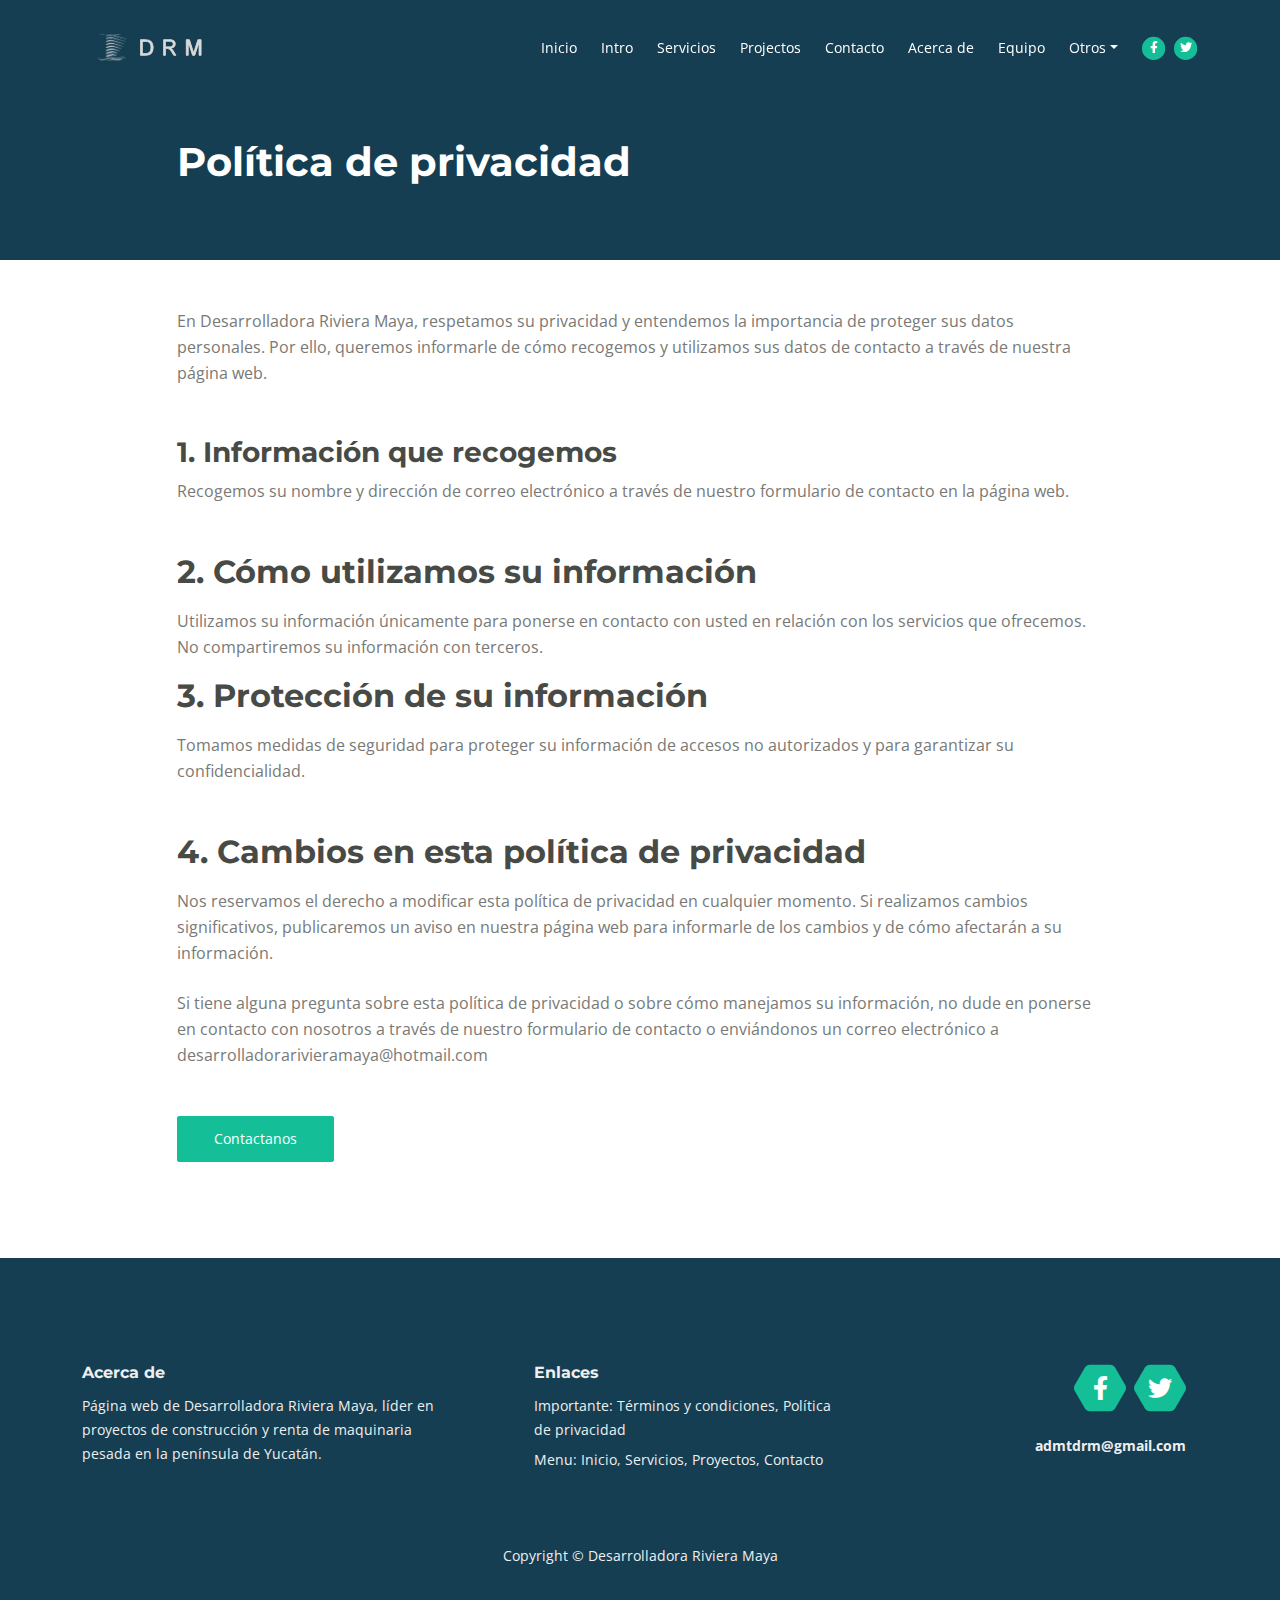
==== commit 97d3426b: "[feature] Modify Nav" ====
--- a/privacy.html
+++ b/privacy.html
@@ -64,18 +64,16 @@
           <li class="nav-item">
             <a class="nav-link" href="index.html#contact">Contacto</a>
           </li>
+          <li class="nav-item">
+            <a class="nav-link" href="index.html#about">Acerca de</a>
+          </li>
+          <li class="nav-item">
+            <a class="nav-link" href="index.html#team">Equipo</a>
+          </li>
           <li class="nav-item dropdown">
             <a class="nav-link dropdown-toggle" href="#" id="dropdown01" data-bs-toggle="dropdown"
               aria-expanded="false">Otros</a>
             <ul class="dropdown-menu" aria-labelledby="dropdown01">
-          </li>
-          <li><a class="dropdown-item" href="index.html#about">Acerca de</a></li>
-          <li>
-            <div class="dropdown-divider"></div>
-          </li>
-          <li><a class="dropdown-item" href="index.html#team">Nuestro equipo</a></li>
-          <li>
-            <div class="dropdown-divider"></div>
           </li>
           <li><a class="dropdown-item" href="terms.html">Términos y condiciones</a></li>
           <li>
@@ -207,7 +205,7 @@
     <div class="container">
       <div class="row">
         <div class="col-lg-12">
-          <p class="p-small">Copyright © Some name</p>
+          <p class="p-small">Copyright © Desarrolladora Riviera Maya</p>
         </div> <!-- end of col -->
       </div> <!-- enf of row -->
     </div> <!-- end of container -->
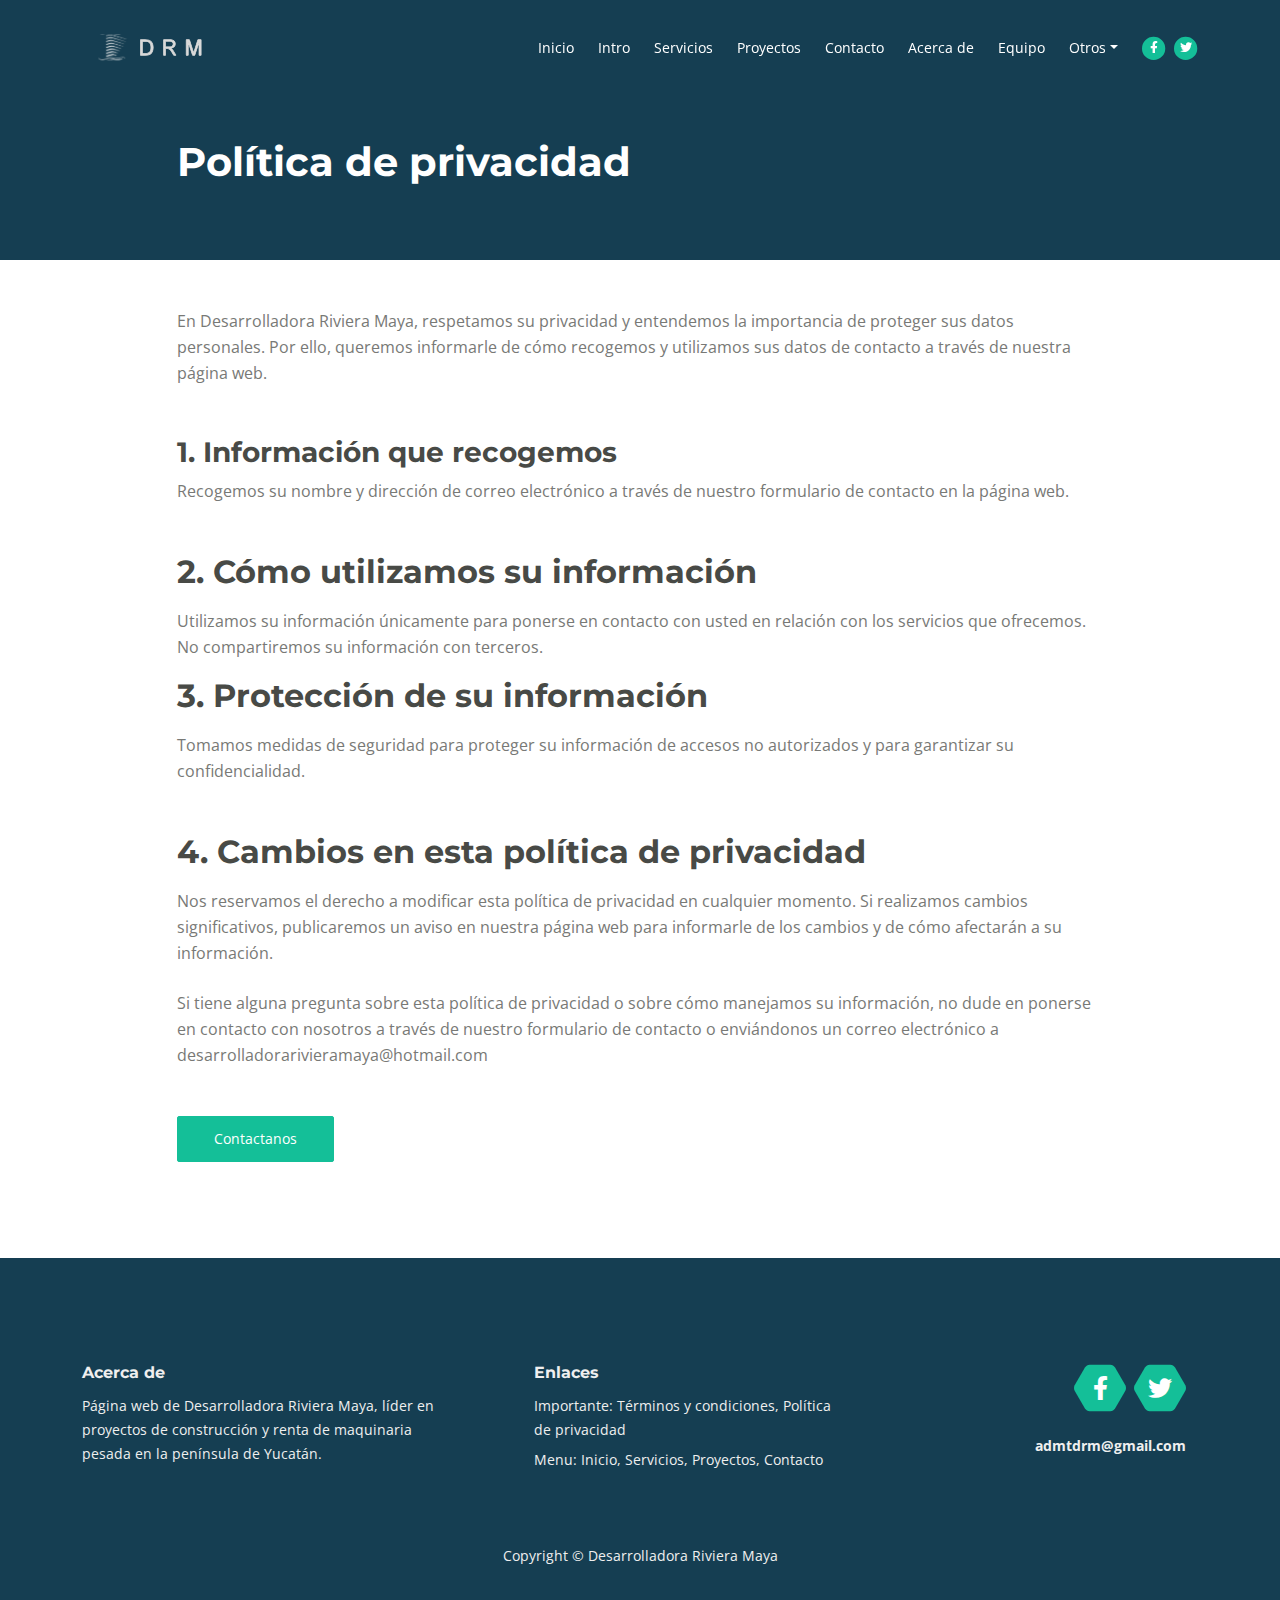
==== commit 73f88826: "[fix] Projets to Proyectos" ====
--- a/privacy.html
+++ b/privacy.html
@@ -59,7 +59,7 @@
             <a class="nav-link" href="index.html#services">Servicios</a>
           </li>
           <li class="nav-item">
-            <a class="nav-link" href="index.html#projects">Projectos</a>
+            <a class="nav-link" href="index.html#projects">Proyectos</a>
           </li>
           <li class="nav-item">
             <a class="nav-link" href="index.html#contact">Contacto</a>
